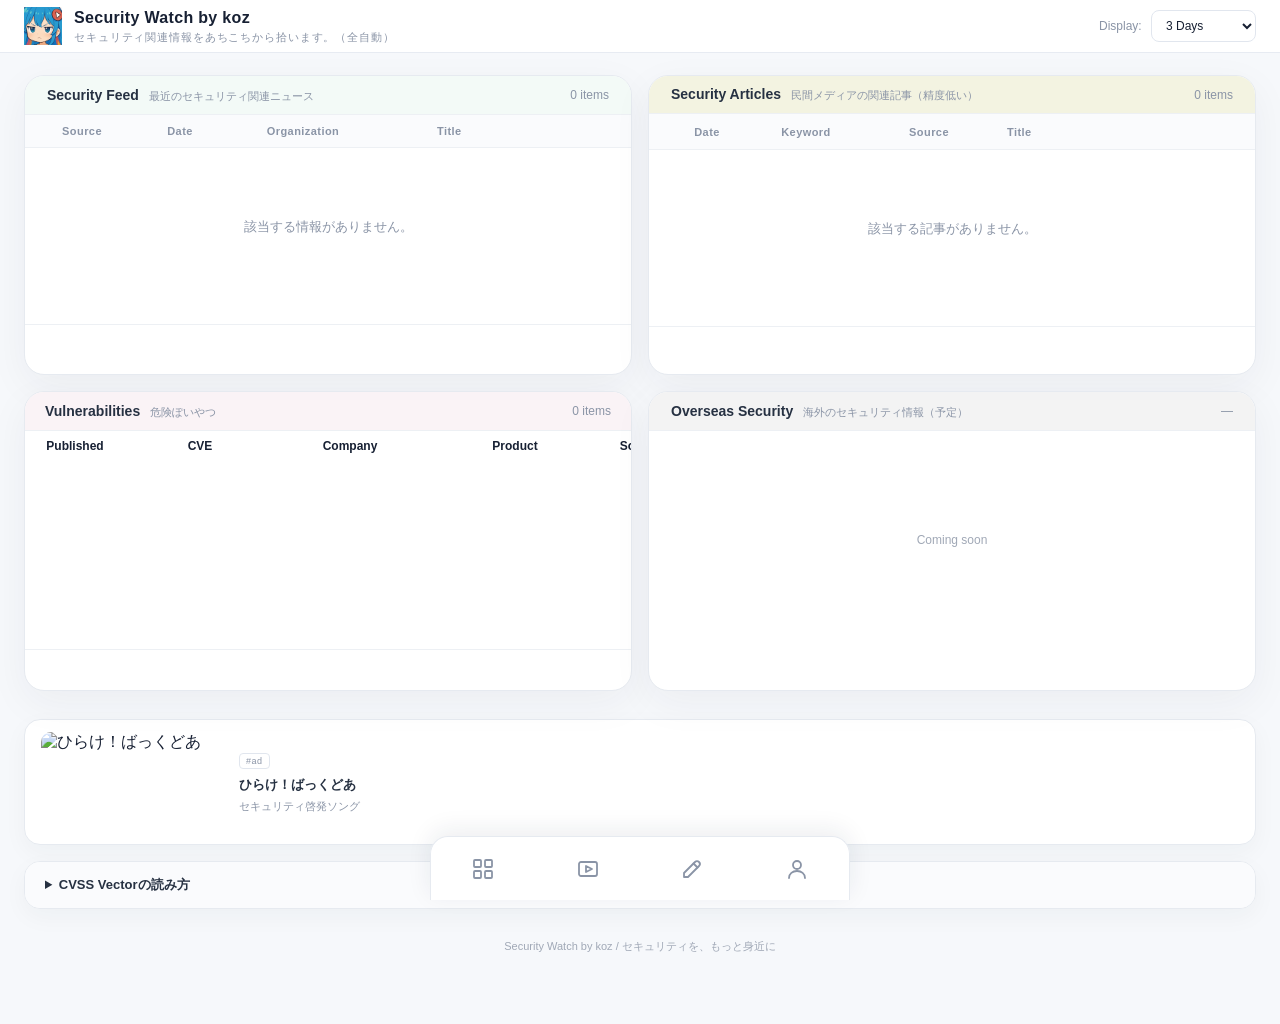
==== index.html @ 98075f9c "Update index.html" ====
<!DOCTYPE html>
<html lang="ja">
<head>
    <meta charset="UTF-8">
    <meta name="viewport" content="width=device-width, initial-scale=1.0">

    <title>Security Watch by koz</title>

    <link rel="stylesheet" href="css/style.css">

</head>

<body>
<header>
    <div class="container header-inner">
        <div class="brand">

            <div class="brand-mark">
                <img src="asset/movi.png">
            </div>

            <div class="brand-text">

                <div class="brand-title">
                    Security Watch by koz
                </div>

                <div class="brand-subtitle">
                    セキュリティ関連情報をあちこちから拾います。（全自動）
                </div>

            </div>

        </div>

        <div class="display-info">

            Display:
            <select id="days-select">
                <option value="1">Today</option>
                <option value="3" selected>3 Days</option>
                <option value="7">7 Days</option>
                <option value="30">30 Days</option>
                <option value="90">90 Days</option>
            </select>

        </div>
    </div>
</header>

<main>

    <div class="container">

        <div class="feed-articles-grid">
            <!-- Security Feed -->

            <section class="feed">

                <div class="feed-header">
                
                    <div class="feed-header-main">
                        <div class="feed-title">
                            Security Feed
                        </div>
                        <div class="feed-subtitle">
                            最近のセキュリティ関連ニュース
                        </div>
                    </div>
                    <div class="feed-count" id="feed-count">
                        —
                    </div>
                </div>


                <div class="feed-columns">
                    <div>Source</div>
                    <div>Date</div>
                    <div>Organization</div>
                    <div class="feed-column-title">Title</div>
                    <div></div>
                </div>

                <div id="disclosures">
                    <div class="loading">
                        データを読み込んでいます...
                    </div>
                </div>

                <div id="disclosure-pagination" class="pagination"></div>

            </section>

        <!-- Security Articles -->

        <section class="security-articles-section">

            <div class="security-articles-header">

                <div>

                    <div class="security-articles-title">
                        Security Articles
                    </div>

                    <div class="security-articles-subtitle">
                        民間メディアの関連記事（精度低い）
                    </div>

                </div>

                <div
                    class="security-articles-count"
                    id="security-articles-count"
                >
                    —
                </div>

            </div>


            <div class="security-articles-columns">
                
                <div>
                    Date
                </div>

                <div>
                    Keyword
                </div>

                <div>
                    Source
                </div>

                <div class="security-articles-column-title">
                    Title
                </div>

                <div></div>

            </div>


            <div id="security-articles">

                <div class="loading">
                    データを読み込んでいます...
                </div>

            </div>


            <div
                id="security-articles-pagination"
                class="pagination"
            ></div>

        </section>



        </div>
        
        <div class="bottom-grid">

            <!-- Vulnerabilities -->

            <section class="vulnerability-section">

                <div class="vulnerability-header">

                    <div class="vulnerability-header-main">

                        <div class="vulnerability-title">
                            Vulnerabilities
                        </div>

                        <div class="vulnerability-subtitle">
                            危険ぽいやつ
                        </div>

                    </div>

                    <div class="vulnerability-count" id="vulnerability-table-count">
                        —
                    </div>

                </div>

                <div class="vulnerability-table-wrapper">
                    <table class="vulnerability-table">
                        <thead>
                            <tr>
                                <th>Published</th>
                                <th>CVE</th>
                                <th>Company</th>
                                <th>Product</th>
                                <th>Source</th>
                                <th>EPSS</th>
                                <th>CVSS</th>
                                <th>Vector</th>
                            </tr>
                        </thead>

                        <tbody id="vulnerabilities">
                            <tr>
                                <td colspan="8" class="vulnerability-loading">
                                    データを読み込んでいます...
                                </td>
                            </tr>
                        </tbody>
                    </table>
                </div>

                <div id="vulnerability-pagination" class="pagination"></div>

            </section>


            <!-- 仮テーブル -->

            <section class="oversea-section">

                <div class="oversea-header">

                    <div class="oversea-header-main">

                        <div class="oversea-title">
                            Overseas Security
                        </div>

                        <div class="oversea-subtitle">
                            海外のセキュリティ情報（予定）
                        </div>

                    </div>

                    <div class="oversea-count">
                        —
                    </div>

                </div>

                <div class="oversea-body">
                    Coming soon
                </div>

            </section>

        </div>


        <!-- Ad -->
        <div id="original-ad"></div>

        <details class="cvss-vector-section">

            <summary>
                CVSS Vectorの読み方
            </summary>

            <div class="cvss-vector-columns">

                <!-- CVSS v3.1 -->
                <div class="cvss-version">

                    <div class="cvss-version-title">
                        CVSS v3.1
                    </div>
            
                        <div class="cvss-vector-description">
            
                            <p>
                                <strong>AV（攻撃経路）</strong>：
                                <span class="cvss-danger-text">N=ネットワーク</span>
                                / A=隣接 / L=ローカル / P=物理
                            </p>
            
                            <p>
                                <strong>AC（攻撃の複雑さ）</strong>：
                                <span class="cvss-danger-text">L=低</span>
                                / H=高
                            </p>
            
                            <p>
                                <strong>PR（必要な権限）</strong>：
                                <span class="cvss-danger-text">N=不要</span>
                                / L=低 / H=高
                            </p>
            
                            <p>
                                <strong>UI（ユーザー操作）</strong>：
                                <span class="cvss-danger-text">N=不要</span>
                                / P=必要
                            </p>
            
                            <p>
                                <strong>S（スコープ）</strong>：
                                U=変更なし / C=変更あり
                            </p>
            
                            <p>
                                <strong>C（機密性）</strong>：
                                N=影響なし / L=低 /
                                <span class="cvss-danger-text">H=高</span>
                            </p>
            
                            <p>
                                <strong>I（完全性）</strong>：
                                N=影響なし / L=低 /
                                <span class="cvss-danger-text">H=高</span>
                            </p>
            
                            <p>
                                <strong>A（可用性）</strong>：
                                N=影響なし / L=低 /
                                <span class="cvss-danger-text">H=高</span>
                            </p>
            
                        </div>
            
                    </div>
            
            
                    <!-- CVSS v4.0 -->
                    <div class="cvss-version">

                        <div class="cvss-version-title">
                            CVSS v4.0
                        </div>
            
                        <div class="cvss-vector-description">
            
                            <p>
                                <strong>AV（攻撃経路）</strong>：
                                <span class="cvss-danger-text">N=ネットワーク</span>
                                / A=隣接 / L=ローカル / P=物理
                            </p>
            
                            <p>
                                <strong>AC（攻撃の複雑さ）</strong>：
                                <span class="cvss-danger-text">L=低</span>
                                / H=高
                            </p>
            
                            <p>
                                <strong>AT（攻撃条件）</strong>：
                                <span class="cvss-danger-text">N=なし</span> / P=あり
                            </p>
            
                            <p>
                                <strong>PR（必要な権限）</strong>：
                                <span class="cvss-danger-text">N=不要</span>
                                / L=低 / H=高
                            </p>
            
                            <p>
                                <strong>UI（ユーザー操作）</strong>：
                                <span class="cvss-danger-text">N=不要</span>
                                / P=必要
                            </p>
            
                            <p>
                                <strong>VC（機密性）</strong>：
                                N=影響なし / L=低 /
                                <span class="cvss-danger-text">H=高</span>
                            </p>
            
                            <p>
                                <strong>VI（完全性）</strong>：
                                N=影響なし / L=低 /
                                <span class="cvss-danger-text">H=高</span>
                            </p>
            
                            <p>
                                <strong>VA（可用性）</strong>：
                                N=影響なし / L=低 /
                                <span class="cvss-danger-text">H=高</span>
                            </p>
            
                            <p>
                                <strong>SC（変更後の機密性）</strong>：
                                N=影響なし / L=低 /
                                <span class="cvss-danger-text">H=高</span>
                            </p>
            
                            <p>
                                <strong>SI（変更後の完全性）</strong>：
                                N=影響なし / L=低 /
                                <span class="cvss-danger-text">H=高</span>
                            </p>
            
                            <p>
                                <strong>SA（変更後の可用性）</strong>：
                                N=影響なし / L=低 /
                                <span class="cvss-danger-text">H=高</span>
                            </p>
            
                        </div>
            
                    </div>
            
                </div>
            
            </div>

        </section>

        
        <footer>
            Security Watch by koz / セキュリティを、もっと身近に
        </footer>

        <nav class="bottom-nav">
            <a href="/" aria-label="Dashboard"><svg viewBox="0 0 24 24" aria-hidden="true">
                <rect x="3" y="3" width="7" height="7" rx="1"/>
                <rect x="14" y="3" width="7" height="7" rx="1"/>
                <rect x="3" y="14" width="7" height="7" rx="1"/>
                <rect x="14" y="14" width="7" height="7" rx="1"/>
            </svg></a>
            <a href="/movie.html" aria-label="Movie"><svg viewBox="0 0 24 24" aria-hidden="true">
                <rect x="3" y="5" width="18" height="14" rx="2"/>
                <polygon points="10,9 10,15 16,12"/>
            </svg></a>
            <a href="/post.html" aria-label="Post"><svg viewBox="0 0 24 24" aria-hidden="true">
                <path d="M4 20h4L19 9a2.8 2.8 0 0 0-4-4L4 16v4z"/>
                <path d="M13.5 6.5l4 4"/>
            </svg></a>
            <a href="/profile.html" aria-label="Profile"><svg viewBox="0 0 24 24" aria-hidden="true">
                <circle cx="12" cy="8" r="4"/>
                <path d="M4 21c0-4.4 3.6-7 8-7s8 2.6 8 7"/>
            </svg></a>
            
        </nav>

    </div>

</main>


<script>

const DATA_DIR = "data";

const ORIGINAL_ADS = [
    
    {
        url: "https://www.youtube.com/watch?v=R5OE7UMDobg",
        videoId: "R5OE7UMDobg",
        title: "ひらけ！ばっくどあ",
        description: "セキュリティ啓発ソング"
    }
];

const DISCLOSURES_PER_PAGE_DESKTOP = 5;
const DISCLOSURES_PER_PAGE_MOBILE = 4;
const VULNERABILITIES_PER_PAGE = 10;
const SECURITY_ARTICLES_PER_PAGE_DESKTOP = 4;
const SECURITY_ARTICLES_PER_PAGE_MOBILE = 6;

function getSecurityArticlesPerPage() {

    return window.innerWidth <= 800
        ? SECURITY_ARTICLES_PER_PAGE_MOBILE
        : SECURITY_ARTICLES_PER_PAGE_DESKTOP;
}

function getDisclosuresPerPage() {

    return window.innerWidth <= 800
        ? DISCLOSURES_PER_PAGE_MOBILE
        : DISCLOSURES_PER_PAGE_DESKTOP;
}

let disclosures = [];
let securityArticles = [];
let vulnerabilities = [];

let currentDisclosurePage = 1;
let currentSecurityArticlesPage = 1;
let currentVulnerabilityPage = 1;


function formatDate(date) {

    const year =
        date.getFullYear();

    const month =
        String(
            date.getMonth() + 1
        ).padStart(2, "0");

    const day =
        String(
            date.getDate()
        ).padStart(2, "0");

    return `${year}${month}${day}`;
}

function renderOriginalAd() {

    const container =
        document.getElementById(
            "original-ad"
        );

    if (
        !container ||
        ORIGINAL_ADS.length === 0
    ) {
        return;
    }

    const ad =
        ORIGINAL_ADS[
            Math.floor(
                Math.random() *
                ORIGINAL_ADS.length
            )
        ];

    container.innerHTML = `

        <section class="original-ad">

            <a
                class="original-ad-link"
                href="${escapeHtml(ad.url)}"
                target="_blank"
                rel="noopener noreferrer"
            >

                <img
                    class="original-ad-thumbnail"
                    src="https://img.youtube.com/vi/${escapeHtml(ad.videoId)}/hqdefault.jpg"
                    alt="${escapeHtml(ad.title)}"
                >

                <div class="original-ad-content">

                    <div class="original-ad-label">
                        #ad
                    </div>

                    <div class="original-ad-title">
                        ${escapeHtml(ad.title)}
                    </div>

                    <div class="original-ad-description">
                        ${escapeHtml(ad.description)}
                    </div>

                </div>

            </a>

        </section>

    `;
}
    

function parseLocalDate(value) {

    if (!value) {
        return null;
    }

    const match =
        String(value).match(
            /^(\d{4})-(\d{2})-(\d{2})$/
        );

    if (!match) {

        const date =
            new Date(value);

        return Number.isNaN(
            date.getTime()
        )
            ? null
            : date;
    }

    return new Date(
        Number(match[1]),
        Number(match[2]) - 1,
        Number(match[3])
    );
}

function escapeHtml(value) {

    if (
        value === null ||
        value === undefined
    ) {
        return "";
    }

    return String(value)
        .replaceAll("&", "&amp;")
        .replaceAll("<", "&lt;")
        .replaceAll(">", "&gt;")
        .replaceAll('"', "&quot;")
        .replaceAll("'", "&#039;");
}

function getDateRange() {

    const days =
        Number(
            document.getElementById(
                "days-select"
            ).value
        );

    const end =
        new Date();

    end.setHours(
        23,
        59,
        59,
        999
    );

    const start =
        new Date(end);

    start.setDate(
        end.getDate() - days + 1
    );

    start.setHours(
        0,
        0,
        0,
        0
    );

    return {
        start,
        end
    };
}

function getFilteredVulnerabilities() {

    const {
        start,
        end
    } = getDateRange();

    return vulnerabilities.filter(
        item => {

            if (!item.last_update) {
                return false;
            }

            const date =
                parseLocalDate(
                    item.last_update
                );

            if (!date) {
                return false;
            }

            return (
                date >= start &&
                date <= end
            );
        }
    );
}

function sortDisclosures(data) {

    return [...data].sort(
        (a, b) => {

            const dateA =
                `${a.date || ""} ${a.time || ""}`;

            const dateB =
                `${b.date || ""} ${b.time || ""}`;

            return dateB.localeCompare(
                dateA
            );
        }
    );
}

function sortSecurityArticles(data) {

    return [...data].sort(
        (a, b) => {

            const dateA =
                `${a.date || ""} ${a.time || ""}`;

            const dateB =
                `${b.date || ""} ${b.time || ""}`;

            return dateB.localeCompare(
                dateA
            );
        }
    );
}

function sortVulnerabilities(data) {

    return [...data].sort(
        (a, b) => {

            return (
                `${b.last_update || ""}`
                .localeCompare(
                    `${a.last_update || ""}`
                )
            );
        }
    );
}

async function fetchJson(filename) {

    try {

        const response =
            await fetch(filename);

        if (!response.ok) {

            console.warn(
                `Failed to load: ${filename} ` +
                `(HTTP ${response.status})`
            );

            return [];
        }

        const data =
            await response.json();

        if (!Array.isArray(data)) {

            console.warn(
                `Invalid JSON format: ${filename}`
            );

            return [];
        }

        return data;

    } catch (error) {

        console.warn(
            `Failed to load: ${filename}`,
            error
        );

        return [];
    }
}

async function loadData() {

    try {

        const today =
            new Date();

        const days =
            Number(
                document.getElementById(
                    "days-select"
                ).value
            );


        const feedRequests = [];

        const otherRequests = [];


        for (
            let i = 0;
            i < days;
            i++
        ) {

            const date =
                new Date(today);

            date.setDate(
                today.getDate() - i
            );

            const dateString =
                formatDate(date);


            const feedFile =
                `${DATA_DIR}/feed_${dateString}.json`;

            feedRequests.push(
                fetchJson(feedFile)
            );



            const otherFile =
                `${DATA_DIR}/other_${dateString}.json`;

            otherRequests.push(
                fetchJson(otherFile)
            );
        }

        const vulnerabilityRequest =
            fetchJson(
                `${DATA_DIR}/vulnerabilities.json`
            );


        const [
            feedResults,
            otherResults,
            vulnerabilityData
        ] = await Promise.all([
            Promise.all(feedRequests),
            Promise.all(otherRequests),
            vulnerabilityRequest
        ]);

        disclosures =
            feedResults.flat();

        disclosures =
            sortDisclosures(
                disclosures
            );

        securityArticles =
            otherResults.flat();


        securityArticles =
            sortSecurityArticles(
                securityArticles
            );


        vulnerabilities =
            Array.isArray(
                vulnerabilityData
            )
                ? vulnerabilityData
                : [];


        initializeDashboard();


    } catch (error) {

        console.error(error);

        document.getElementById(
            "disclosures"
        ).innerHTML = `

            <div class="error">

                データを読み込めませんでした。<br>

                ${escapeHtml(
                    error.message
                )}

            </div>

        `;
    }
}



function initializeDashboard() {

    renderDisclosures();
    renderSecurityArticles();
    renderVulnerabilities();
    renderOriginalAd();
}


function renderDisclosures() {

    const container =
        document.getElementById(
            "disclosures"
        );

    let filtered = [...disclosures];

    filtered =
        sortDisclosures(
            filtered
        );


    document.getElementById(
        "feed-count"
    ).textContent =
        `${filtered.length} items`;


    if (
        filtered.length === 0
    ) {

        container.innerHTML = `
            <div class="empty">
                該当する情報がありません。
            </div>
        `;

        renderPagination(
            "disclosure-pagination",
            0,
            currentDisclosurePage,
            changeDisclosurePage
        );

        return;
    }


    const perPage =
        getDisclosuresPerPage();
    
    const totalPages =
        Math.ceil(
            filtered.length /
            perPage
        );


    if (
        currentDisclosurePage >
        totalPages
    ) {

        currentDisclosurePage =
            totalPages;
    }


    const startIndex =
        (
            currentDisclosurePage - 1
        ) *
        perPage;


    const pageItems =
        filtered.slice(
            startIndex,
            startIndex +
                perPage
        );


    container.innerHTML =
        pageItems
            .map(
                renderDisclosureItem
            )
            .join("");


    renderPagination(
        "disclosure-pagination",
        totalPages,
        currentDisclosurePage,
        changeDisclosurePage
    );
}

function renderSecurityArticles() {

    const container =
        document.getElementById(
            "security-articles"
        );

    const count =
        document.getElementById(
            "security-articles-count"
        );


    let filtered =
        sortSecurityArticles(
            securityArticles
        );


    count.textContent =
        `${filtered.length} items`;


    if (
        filtered.length === 0
    ) {

        container.innerHTML = `
            <div class="empty">
                該当する記事がありません。
            </div>
        `;

        renderPagination(
            "security-articles-pagination",
            0,
            currentSecurityArticlesPage,
            changeSecurityArticlesPage
        );

        return;
    }


    const perPage =
        getSecurityArticlesPerPage();
    
    const totalPages =
        Math.ceil(
            filtered.length /
            perPage
        );

    if (
        currentSecurityArticlesPage >
        totalPages
    ) {

        currentSecurityArticlesPage =
            totalPages;
    }


    const startIndex =
        (
            currentSecurityArticlesPage - 1
        ) *
        perPage;
    
    
    const pageItems =
        filtered.slice(
            startIndex,
            startIndex +
                perPage
        );


    container.innerHTML =
        pageItems
            .map(
                renderSecurityArticleItem
            )
            .join("");


    renderPagination(
        "security-articles-pagination",
        totalPages,
        currentSecurityArticlesPage,
        changeSecurityArticlesPage
    );
}

function renderSecurityArticleItem(item) {

    const date =
        escapeHtml(
            item.date
        );

    const keyword =
        escapeHtml(
            item.identifier
        );

    const source =
        escapeHtml(
            item.organization
        );

    const title =
        escapeHtml(
            item.title
        );


    const postText =
        `${item.title || ""}\n` +
        `${item.date || ""}\n` +
        `${item.url || ""}`;


    const postUrl =
        `https://twitter.com/intent/tweet?text=` +
        encodeURIComponent(
            postText
        );


    const titleHtml =
        item.url
        ? `
            <a
                href="${escapeHtml(item.url)}"
                target="_blank"
                rel="noopener noreferrer"
                title="記事を開く"
            >
                ${title}
            </a>
        `
        : title;


    return `

        <article class="security-article-item">

            <div class="security-article-date">
                ${date}
            </div>


            <div>
                ${
                    keyword
                    ? `
                        <span class="security-article-identifier">
                            ${keyword}
                        </span>
                    `
                    : "—"
                }
            </div>


            <div class="security-article-source">
                ${source}
            </div>


            <div class="security-article-title">
                ${titleHtml}
            </div>


            <div class="security-article-actions">

                <a
                    class="link"
                    href="${postUrl}"
                    target="_blank"
                    rel="noopener noreferrer"
                    title="Xに投稿"
                >
                    𝕏
                </a>

            </div>

        </article>

    `;
}
function changeSecurityArticlesPage(page) {

    currentSecurityArticlesPage =
        page;

    renderSecurityArticles();
}

function renderDisclosureItem(item) {

    const title =
        escapeHtml(
            item.title
        );

    const titleHtml =
    item.url
    ? `
        <a
            href="${escapeHtml(item.url)}"
            target="_blank"
            rel="noopener noreferrer"
            title="記事を開く"
        >
            ${title}
        </a>
    `
    : title;

    const organization =
        escapeHtml(
            item.organization
        );

    const identifier =
        escapeHtml(
            item.identifier
        );

    const source =
        escapeHtml(
            item.source
        );


    let postText = "";


    if (
        item.source === "適時開示"
    ) {

        postText =
            `[${item.organization}] ` +
            `${item.title}\n` +
            `${item.date}\n` +
            `${item.url || ""}`;

    } else if (
        item.source === "CISA KEV"
    ) {

        postText =
            `[${item.identifier}] KEVC: ` +
            `${item.title}\n` +
            `${item.date}\n` +
            `${item.url || ""}`;

    } else if (
        item.source === "IPA"
    ) {

        postText =
            `[IPA] ` +
            `${item.title}\n` +
            `${item.date}\n` +
            `${item.url || ""}`;

    } else if (
        item.source === "Web"
    ) {

        postText =
            `${item.title}\n` +
            `${item.date}\n` +
            `${item.url || ""}`;
    }


    const postUrl =
        `https://twitter.com/intent/tweet?text=` +
        encodeURIComponent(
            postText
        );




    return `

        <article class="item">

            <div class="source">
                ${source}
            </div>


            <div class="time">
                ${escapeHtml(item.date)}
                ${
                    item.time
                    ? ` ${escapeHtml(item.time)}`
                    : ""
                }
            </div>


            <div class="company">
            
                ${
                    identifier
                    ? `
                        <span class="code">
                            ${identifier}
                        </span>
                        &nbsp;
                    `
                    : ""
                }
            
                ${organization}
            
            </div>


            <div class="title">
                ${titleHtml}
            </div>

            <div class="actions">
            
                <a
                    class="link"
                    href="${postUrl}"
                    target="_blank"
                    rel="noopener noreferrer"
                    title="Xに投稿"
                >
                    𝕏
                </a>
            
            </div>

        </article>

    `;
}


function renderVulnerabilities() {

    const container =
        document.getElementById(
            "vulnerabilities"
        );

    const count =
        document.getElementById(
            "vulnerability-table-count"
        );


    let filtered =
        getFilteredVulnerabilities();


    filtered =
        sortVulnerabilities(
            filtered
        );


    count.textContent =
        `${filtered.length} items`;


    if (
        filtered.length === 0
    ) {

        container.innerHTML = `
            <tr>

                <td
                    colspan="8"
                    class="vulnerability-empty"
                >
                    該当する脆弱性情報がありません。
                </td>

            </tr>
        `;

        renderPagination(
            "vulnerability-pagination",
            0,
            currentVulnerabilityPage,
            changeVulnerabilityPage
        );

        return;
    }


    const totalPages =
        Math.ceil(
            filtered.length /
            VULNERABILITIES_PER_PAGE
        );


    if (
        currentVulnerabilityPage >
        totalPages
    ) {

        currentVulnerabilityPage =
            totalPages;
    }


    const startIndex =
        (
            currentVulnerabilityPage - 1
        ) *
        VULNERABILITIES_PER_PAGE;


    const pageItems =
        filtered.slice(
            startIndex,
            startIndex +
                VULNERABILITIES_PER_PAGE
        );


    container.innerHTML =
        pageItems
            .map(
                renderVulnerabilityItem
            )
            .join("");


    renderPagination(
        "vulnerability-pagination",
        totalPages,
        currentVulnerabilityPage,
        changeVulnerabilityPage
    );
}


function renderVulnerabilityItem(item) {

    const cve =
        escapeHtml(
            item.cve
        );

    const company =
        escapeHtml(
            item.company
        );

    const product =
        escapeHtml(
            item.product
        );

    const kev =
        escapeHtml(
            item.kev
        );

    const published =
        escapeHtml(
            item.published
        );

    const cvssVector =
        formatCvssVector(
            item.cvss_vector
        );
    
    const epss =
        item.epss_current !== null &&
        item.epss_current !== undefined
            ? (
                Number(
                    item.epss_current
                ) * 100
            ).toFixed(2) + "%"
            : "—";
    
    
    const cvss =
        item.cvss !== null &&
        item.cvss !== undefined
            ? Number(
                item.cvss
            ).toFixed(1)
            : "—";


    const epssClass =
        item.epss_current !== null &&
        item.epss_current !== undefined
            ? getEpssClass(
                Number(item.epss_current)
            )
            : "";


    const cvssClass =
        item.cvss !== null &&
        item.cvss !== undefined
            ? getCvssClass(
                Number(item.cvss)
            )
            : "";


    return `

        <tr>
    
            <td>
                <span class="vulnerability-date">
                    ${published}
                </span>
            </td>
    
            <td>
                <span class="vulnerability-cve">
                    ${cve}
                </span>
            </td>
    
            <td>
                <span class="vulnerability-company">
                    ${company}
                </span>
            </td>
    
            <td>
                <span class="vulnerability-product">
                    ${product}
                </span>
            </td>
    
            <td>
                ${
                    kev === "あり"
                    ? `
                        <span class="kev-badge">
                            KEV
                        </span>
                    `
                    : "—"
                }
            </td>
    
            <td>
                <span class="epss-value ${epssClass}">
                    ${epss}
                </span>
            </td>
    
            <td>
                <span class="cvss-value ${cvssClass}">
                    ${cvss}
                </span>
            </td>
            

            <td>
                <span class="vulnerability-cvss-vector">
                    ${cvssVector || "—"}
                </span>
            </td>
    
        </tr>
    
    `;
}


function getEpssClass(value) {

    if (value >= 0.20) {
        return "epss-danger";
    }

    if (value >= 0.10) {
        return "epss-warning";
    }

    return "";
}


function getCvssClass(value) {

    if (value >= 9.0) {
        return "cvss-danger";
    }

    if (value >= 7.0) {
        return "cvss-warning";
    }

    return "";
}

    function formatCvssVector(vector) {

        if (!vector) {
            return "—";
        }
    
        return escapeHtml(vector)
    
            // 攻撃経路
            .replace(
                /AV:N/g,
                '<strong class="cvss-danger-text">AV:N</strong>'
            )
    
            // 攻撃の複雑さ
            .replace(
                /AC:L/g,
                '<strong class="cvss-danger-text">AC:L</strong>'
            )

            // 攻撃要件
            .replace(
                /AT:N/g,
                '<strong class="cvss-danger-text">AT:N</strong>'
            )
    
            // 必要な権限
            .replace(
                /PR:N/g,
                '<strong class="cvss-danger-text">PR:N</strong>'
            )
    
            // ユーザー操作
            .replace(
                /UI:N/g,
                '<strong class="cvss-danger-text">UI:N</strong>'
            )
    
            // 機密性
            // C:H が AC:H の中の文字列としてマッチしないようにする
            .replace(
                /(^|\/)C:H(?=\/|$)/g,
                '$1<strong class="cvss-danger-text">C:H</strong>'
            )
    
            // 完全性
            .replace(
                /(^|\/)I:H(?=\/|$)/g,
                '$1<strong class="cvss-danger-text">I:H</strong>'
            )
    
            // 可用性
            .replace(
                /(^|\/)A:H(?=\/|$)/g,
                '$1<strong class="cvss-danger-text">A:H</strong>'
            );
        }


function renderPagination(
    containerId,
    totalPages,
    currentPage,
    changePage
) {

    const container =
        document.getElementById(
            containerId
        );


    if (
        totalPages <= 1
    ) {

        container.innerHTML = "";

        return;
    }


    const pages = [];

    pages.push(1);

    let start =
        Math.max(
            2,
            currentPage - 2
        );

    let end =
        Math.min(
            totalPages - 1,
            currentPage + 2
        );


    if (
        currentPage <= 3
    ) {

        start = 2;

        end =
            Math.min(
                totalPages - 1,
                5
            );
    }

    if (
        currentPage >=
        totalPages - 2
    ) {

        start =
            Math.max(
                2,
                totalPages - 4
            );

        end =
            totalPages - 1;
    }

    if (start > 2) {

        pages.push("ellipsis");
    }

    for (
        let page = start;
        page <= end;
        page++
    ) {

        pages.push(page);
    }

    if (
        end <
        totalPages - 1
    ) {

        pages.push("ellipsis");
    }

    if (
        totalPages > 1
    ) {

        pages.push(totalPages);
    }

    let html = "";


    pages.forEach(
        page => {

            if (
                page === "ellipsis"
            ) {

                html += `
                    <span class="pagination-ellipsis">
                        ...
                    </span>
                `;

                return;
            }


            html += `

                <button
                    class="page-button ${
                        page === currentPage
                            ? "active"
                            : ""
                    }"
                    onclick="${changePage.name}(${page})"
                >
                    ${page}
                </button>

            `;
        }
    );


    container.innerHTML =
        html;
}


function changeDisclosurePage(page) {

    currentDisclosurePage =
        page;

    renderDisclosures();
}


function changeVulnerabilityPage(page) {

    currentVulnerabilityPage =
        page;

    renderVulnerabilities();
}


document
    .getElementById("days-select")
    .addEventListener(
        "change",
        () => {

            currentDisclosurePage = 1;
            currentSecurityArticlesPage = 1;
            currentVulnerabilityPage = 1;

            loadData();
        }
    );
    

loadData();

</script>

</body>
</html>
---- css/style.css ----
* {
    box-sizing: border-box;
}

body {
    margin: 0;
    background: #f6f8fb;
    color: #172033;
    font-family:
        -apple-system,
        BlinkMacSystemFont,
        "Segoe UI",
        "Hiragino Kaku Gothic ProN",
        "Yu Gothic",
        Meiryo,
        sans-serif;
}

a {
    color: inherit;
    text-decoration: none;
}

button,
input,
select {
    font: inherit;
}

.container {
    width: min(1400px, calc(100% - 48px));
    margin: 0 auto;
}

/* Header */

header {
    background: rgba(255, 255, 255, 0.94);
    border-bottom: 1px solid #e7ebf2;
    position: sticky;
    top: 0;
    z-index: 100;
    backdrop-filter: blur(12px);
}

.header-inner {
    height: 52px;
    display: flex;
    align-items: center;
    justify-content: space-between;
}

.brand {
    display: flex;
    align-items: center;
    gap: 12px;
}

.brand-mark {
    width: 38px;
    height: 38px;
    overflow: hidden;
    flex-shrink: 0;
}

.brand-mark img {
    width: 100%;
    height: 100%;
    display: block;
    object-fit: cover;
}

.brand-text {
    line-height: 1.1;
}

.brand-title {
    font-size: 16px;
    font-weight: 750;
    letter-spacing: 0.02em;
}

.brand-subtitle {
    margin-top: 4px;
    font-size: 11px;
    color: #8a94a6;
    letter-spacing: 0.08em;
    text-transform: uppercase;
}

.display-info {
    font-size: 12px;
    color: #8a94a6;
}

.display-info select {
    margin-left: 6px;
    height: 32px;
    padding: 0 28px 0 10px;
    border: 1px solid #e1e6ee;
    border-radius: 8px;
    background: white;
    color: #172033;
    font-size: 12px;
    cursor: pointer;
}

/* Main */

main {
    padding: 22px 0 40px;
}

.hero {
    margin-bottom: 16px;
}

.hero h1 {
    font-size: 28px;
}

.hero p {
    margin-top: 4px;
    font-size: 12px;
}

/* Feed */

#disclosures {
    height: 176px;
    overflow-y: auto;
}

.feed {
    background: white;
    border: 1px solid #e6eaf0;
    border-radius: 20px;
    overflow: hidden;
    box-shadow: 0 12px 40px rgba(30, 41, 59, 0.05);
    height: 300px;
}

.feed-header {
    display: flex;
    justify-content: space-between;
    align-items: center;
    padding: 10px 22px;
    border-bottom: 1px solid #edf0f4;
    background: #f3faf7;
}
.feed-header-main {
    display: flex;
    align-items: baseline;
    gap: 10px;
}

.feed-subtitle {
    margin-top: 0;
    font-size: 11px;
    font-weight: 500;
    color: #8a94a6;
}

.feed-title {
    font-size: 14px;
    font-weight: 700;
    color: #263142;
}

.feed-subtitle {
    margin-top: 3px;
    font-size: 11px;
    font-weight: 500;
    color: #8a94a6;
}

.feed-count {
    font-size: 12px;
    color: #8a94a6;
}

.feed-columns,
.item {
    display: grid;
    grid-template-columns: 70px 90px 120px 1fr auto;
    gap: 18px;
}

.feed-columns {
    padding: 10px 22px;
    text-align: center;
    background: #fafbfd;
    border-bottom: 1px solid #edf0f4;
    font-size: 11px;
    font-weight: 700;
    color: #8a94a6;
    letter-spacing: 0.04em;
}

.feed-column-title {
    text-align: left;
    padding-left: 56px;
}

.item {
    height: 44px;
    min-height: 44px;
    padding: 4px 22px;
    border-bottom: 1px solid #edf0f4;
    transition: background 0.15s ease;
    align-items: center;
}

.item:last-child {
    border-bottom: none;
}

.item:hover {
    background: #fafbfd;
}

.source {
    font-size: 12px;
    color: #172033;
    white-space: nowrap;
}

.time {
    font-size: 12px;
    color: #172033;
    font-variant-numeric: tabular-nums;
    padding-top: 3px;
}

.company {
    font-size: 12px;
    color: #172033;
}

.title {
    font-size: 12px;
    line-height: 1.5;
    color: #172033;

    display: -webkit-box;
    -webkit-box-orient: vertical;
    -webkit-line-clamp: 2;
    overflow: hidden;
}
.title a {
    color: inherit;
    text-decoration: none;
}

.title a:hover {
    text-decoration: underline;
}

.code {
    display: inline-block;
    margin-top: 3px;
    padding: 2px 7px;
    border-radius: 6px;
    background: #f0f2f6;
    color: #172033;
    font-size: 10px;
    vertical-align: middle;
}

.actions {
    display: flex;
    gap: 8px;
    align-items: center;
}

.link {
    align-self: center;
    width: 34px;
    height: 34px;
    border: 1px solid #e5e9f0;
    border-radius: 9px;
    display: flex;
    align-items: center;
    justify-content: center;
    color: #687386;
    transition: 0.15s;
}

.link:hover {
    background: #172033;
    color: white;
    border-color: #172033;
}

/* Security Articles */

#security-articles {
    height: 176px;
    overflow-y: auto;
}

.security-articles-section {
    height: 300px;
    margin-top: 0;
    background: #ffffff;
    border: 1px solid #e6eaf0;
    border-radius: 20px;
    overflow: hidden;
    box-shadow: 0 12px 40px rgba(30, 41, 59, 0.05);
}

.security-articles-header {
    display: flex;
    justify-content: space-between;
    align-items: center;
    padding: 10px 22px;
    border-bottom: 1px solid #edf0f4;
    background: #f3f3e1;
}

.security-articles-title {
    font-size: 14px;
    font-weight: 700;
    color: #263142;
}

.security-articles-header > div:first-child {
display: flex;
    align-items: baseline;
    gap: 10px;
}

.security-articles-subtitle {
    margin-top: 0px;
    font-size: 11px;
    font-weight: 500;
    color: #8a94a6;
}

.security-articles-count {
    font-size: 12px;
    color: #8a94a6;
}

.security-articles-columns,
.security-article-item {
    display: grid;
    grid-template-columns: 72px 90px 120px 1fr 42px;
    gap: 18px;
}

.security-articles-columns {
    height: 36px;
    padding: 0 22px;
    align-items: center;
    text-align: center;
    background: #fafbfd;
    border-bottom: 1px solid #edf0f4;
    font-size: 11px;
    font-weight: 700;
    color: #8a94a6;
    letter-spacing: 0.04em;
}

.security-articles-column-title {
    text-align: left;
}

.security-article-item {
    height: 44px;
    min-height: 44px;
    padding: 4px 22px;
    border-bottom: 1px solid #edf0f4;
    transition: background 0.15s ease;
    align-items: center;
}

.security-article-item:last-child {
    border-bottom: none;
}

.security-article-item:hover {
    background: #fafbfd;
}

.security-article-source {
    font-size: 12px;
    color: #172033;
    white-space: nowrap;
    overflow: hidden;
    text-overflow: ellipsis;
}

.security-article-date {
    font-size: 12px;
    color: #172033;
    font-variant-numeric: tabular-nums;
    white-space: nowrap;
}

.security-article-title {
    font-size: 12px;
    line-height: 1.5;
    color: #172033;

    display: -webkit-box;
    -webkit-box-orient: vertical;
    -webkit-line-clamp: 2;
    overflow: hidden;    
}

.security-article-title a {
    color: inherit;
    text-decoration: none;
}

.security-article-title a:hover {
    text-decoration: underline;
}

.security-article-actions {
    display: flex;
    align-items: center;
    justify-content: center;
}

.security-article-actions .link {
    width: 30px;
    height: 30px;
    border: 1px solid #e5e9f0;
    border-radius: 8px;
    display: flex;
    align-items: center;
    justify-content: center;
    color: #687386;
    transition: 0.15s;
}

.security-article-actions .link:hover {
    background: #172033;
    color: white;
    border-color: #172033;
}

.security-article-identifier {
    display: inline-block;
    margin: 0;
    padding: 2px 7px;
    border-radius: 6px;
    background: #f0f2f6;
    color: #172033;
    font-size: 10px;
    line-height: 1.2;
    vertical-align: middle;
}


.bottom-grid {
    display: grid;
    grid-template-columns: 1fr 1fr;
    gap: 16px;
    margin-top: 16px;
}

/* Vulnerability */

.vulnerability-section {
    margin-top: 0;
    height: 300px;
    background: #ffffff;
    border: 1px solid #e6eaf0;
    border-radius: 20px;
    overflow: hidden;
    box-shadow: 0 12px 40px rgba(30, 41, 59, 0.05);
}

.vulnerability-header-main {
    display: flex;
    align-items: baseline;
    gap: 10px;
}

.vulnerability-header {
    display: flex;
    align-items: center;
    justify-content: space-between;
    padding: 10px 20px;
    border-bottom: 1px solid #edf0f4;
    background: #faf3f6;
}

.vulnerability-title {
    font-size: 14px;
    font-weight: 700;
    color: #263142;
}

.vulnerability-subtitle {
    margin-top: 3px;
    font-size: 11px;
    font-weight: 500;
    color: #8a94a6;
}

.vulnerability-count {
    font-size: 12px;
    color: #8a94a6;
}

.vulnerability-table-wrapper {
    height: 218px;
    overflow-x: auto;
    overflow-y: hidden;
}

.vulnerability-table {
    width: max-content;
    min-width: 100%;
    table-layout: fixed;
    border-collapse: collapse;
}

.vulnerability-table tbody tr {
    height: 15px;
}

.vulnerability-table th:nth-child(1),
.vulnerability-table td:nth-child(1) {
    width: 100px;
}

.vulnerability-table th:nth-child(2),
.vulnerability-table td:nth-child(2) {
    width: 150px;
}

.vulnerability-table th:nth-child(3),
.vulnerability-table td:nth-child(3) {
    width: 150px;

}

.vulnerability-table th:nth-child(4),
.vulnerability-table td:nth-child(4) {
    width: 180px;
}

.vulnerability-table th:nth-child(5),
.vulnerability-table td:nth-child(5) {
        width: 70px;
}

.vulnerability-table th:nth-child(6),
.vulnerability-table td:nth-child(6) {
    width: 70px;
}

.vulnerability-table th:nth-child(7),
.vulnerability-table td:nth-child(7) {
    width: 100px;
}

.vulnerability-table th:nth-child(8),
.vulnerability-table td:nth-child(8) {
    width: 650px;
}

.vulnerability-table th,
.vulnerability-table td {
    font-size: 12px;
    padding: 8px 12px;
    overflow: hidden;
    white-space: nowrap;
    text-overflow: ellipsis;
}

.vulnerability-table tbody tr:hover {
    background: #fafbfd;
}

.vulnerability-table tr:last-child td {
    border-bottom: none;
}

.vulnerability-cve {
    color: #172033;
    white-space: nowrap;
}

.vulnerability-company {
    color: #172033;
    white-space: nowrap;
}

.vulnerability-product {
    color: #172033;
    white-space: nowrap;
}

.kev-badge {
    display: inline-block;
    padding: 3px 8px;
    border-radius: 6px;
    background: #172033;
    color: white;
    font-size: 10px;
    font-weight: 700;
}

/* Oversea? */
.oversea-section {
    height: 300px;
    background: #ffffff;
    border: 1px solid #e6eaf0;
    border-radius: 20px;
    overflow: hidden;
    box-shadow: 0 12px 40px rgba(30, 41, 59, 0.05);
}

.oversea-header {
    display: flex;
    justify-content: space-between;
    align-items: center;
    padding: 10px 22px;
    border-bottom: 1px solid #edf0f4;
    background: #f3f3f3;
}
.oversea-header-main {
    display: flex;
    align-items: baseline;
    gap: 10px;
}

.oversea-title {
    font-size: 14px;
    font-weight: 700;
    color: #263142;
}

.oversea-subtitle {
    margin-top: 3px;
    font-size: 11px;
    font-weight: 500;
    color: #8a94a6;
}

.oversea-count {
    font-size: 12px;
    color: #8a94a6;
}

.oversea-body {
    height: 218px;
    display: flex;
    align-items: center;
    justify-content: center;
    color: #a0a8b6;
    font-size: 12px;
}


.cvss-vector-section {
    margin-top: 16px;
    padding: 0;
    border: 1px solid #e6eaf0;
    border-radius: 16px;
    background: #ffffff;
    overflow: hidden;
    box-shadow: 0 8px 24px rgba(30, 41, 59, 0.04);
}

.cvss-vector-section summary {
    padding: 14px 20px;
    cursor: pointer;
    font-size: 13px;
    font-weight: 700;
    color: #263142;
    background: #fafbfd;
}

.cvss-vector-section summary:hover {
    background: #f5f7fa;
}

.cvss-vector-section[open] summary {
    border-bottom: 1px solid #edf0f4;
}

.cvss-vector-columns {
    padding: 18px 20px 20px;
}



.epss-value,
.cvss-value {
    font-variant-numeric: tabular-nums;
    white-space: nowrap;
}

.epss-warning, .cvss-warning {
    color: #F59E0B
}

.epss-danger, .cvss-danger {
    color: #EF4444;
}

.epss-value {
    display: inline-block;
    width: 100%;
    text-align: right;
}
.cvss-value {
    text-align: center;
}

.vulnerability-date {
    color: #687386;
    white-space: nowrap;
}

.vulnerability-cvss-vector {
    color: #687386;
    font-size: 10px;
    white-space: nowrap;
    overflow: visible;
    text-overflow: clip;
}

/* CVSS Vector */

.cvss-vector-title {
    font-size: 13px;
    font-weight: 700;
    color: #263142;
    margin-bottom: 10px;
}

.cvss-vector-description {
    font-size: 11px;
    line-height: 1.8;
    color: #687386;
}

.cvss-vector-description p {
    margin: 0 0 4px;
}

.cvss-vector-description strong {
    color: #172033;
    font-weight: 700;
}

.cvss-danger-text {
    color: #EF4444;
    font-weight: 800;
}

.cvss-vector-description .cvss-warning-text {
    color: #F59E0B;
    font-weight: 800;
}

.cvss-vector-columns {
    display: grid;
    grid-template-columns: 1fr 1fr;
    gap: 40px;
}

.cvss-version {
    min-width: 0;
}

.cvss-version-title {
    font-size: 12px;
    font-weight: 700;
    color: #263142;
    margin-bottom: 10px;
    padding-bottom: 6px;
    border-bottom: 1px solid #e6eaf0;
}

.cvss-vector-description {
    font-size: 11px;
    line-height: 1.8;
    color: #687386;
}

.cvss-vector-description p {
    margin: 0 0 4px;
}

.cvss-vector-description strong {
    color: #172033;
    font-weight: 700;
}

.cvss-danger-text {
    color: #EF4444;
    font-weight: 800;
}


/* Pagination */

.pagination {
    display: flex;
    justify-content: center;
    align-items: center;
    gap: 6px;
    padding: 6px 20px;
    border-top: 1px solid #edf0f4;
}

.page-button {
    min-width: 34px;
    height: 34px;
    padding: 0 8px;
    border: 1px solid #e1e6ee;
    border-radius: 8px;
    background: white;
    color: #687386;
    font-size: 12px;
    font-weight: 700;
    cursor: pointer;
}

.page-button:hover {
    background: #fafbfd;
}

.page-button.active {
    background: #172033;
    color: white;
    border-color: #172033;
}

/* States */

.empty,
.loading {
    padding: 70px 20px;
    text-align: center;
    color: #8a94a6;
    font-size: 13px;
}

.vulnerability-loading,
.vulnerability-empty {
    padding: 40px 20px !important;
    text-align: center;
    color: #8a94a6;
}

.error {
    margin-top: 20px;
    padding: 16px;
    border-radius: 12px;
    background: #fff5f5;
    border: 1px solid #f3d3d3;
    color: #a33a3a;
    font-size: 13px;
}

/* Footer */

footer {
    padding: 30px 0;
    color: #a0a8b6;
    font-size: 11px;
    text-align: center;
}

/* Ad */
.original-ad {
    margin-top: 28px;
    background: #ffffff;
    border: 1px solid #e6eaf0;
    border-radius: 16px;
    overflow: hidden;
    box-shadow: 0 8px 24px rgba(30, 41, 59, 0.04);
}

.original-ad-link {
    display: flex;
    align-items: center;
    gap: 18px;
    padding: 12px 16px;
    transition: background 0.15s ease;
}

.original-ad-link:hover {
    background: #fafbfd;
}

.original-ad-thumbnail {
    width: 180px;
    height: 100px;
    flex: 0 0 180px;
    object-fit: cover;
    border-radius: 10px;
}

.original-ad-content {
    min-width: 0;
}

.original-ad-label {
    display: inline-block;
    margin-bottom: 6px;
    padding: 2px 6px;
    border: 1px solid #e1e6ee;
    border-radius: 4px;
    color: #8a94a6;
    font-size: 9px;
    letter-spacing: 0.06em;
}

.original-ad-title {
    font-size: 13px;
    font-weight: 700;
    color: #263142;
    line-height: 1.5;
}

.original-ad-description {
    margin-top: 4px;
    font-size: 11px;
    color: #8a94a6;
}

/* Feed / Articles 2カラム */
.feed-articles-grid {
    display: grid;
    grid-template-columns: 1fr 1fr;
    gap: 16px;
}

.feed-articles-grid > section {
    min-width: 0;
}

.feed-scroll {
    max-height: 420px;
    overflow-y: auto;
}

/* スクロールバー */
.feed-scroll::-webkit-scrollbar {
    width: 6px;
}

.feed-scroll::-webkit-scrollbar-thumb {
    background: #cbd5e1;
    border-radius: 3px;
}

.bottom-nav {
    position: fixed;
    left: 50%;
    bottom: 0;
    transform: translateX(-50%);
    width: min(420px, 100%);
    height: 64px;
    display: flex;
    align-items: center;
    justify-content: space-around;
    background: rgba(255, 255, 255, 0.94);
    border: 1px solid #e6eaf0;
    border-bottom: none;
    border-radius: 18px 18px 0 0;
    box-shadow: 0 -6px 24px rgba(30, 41, 59, 0.08);
    backdrop-filter: blur(12px);
    z-index: 200;
}

.bottom-nav svg {
    width: 24px;
    height: 24px;
    fill: none;
    stroke: currentColor;
    stroke-width: 1.8;
    stroke-linecap: round;
    stroke-linejoin: round;
}

.bottom-nav a {
    width: 25%;
    height: 100%;
    display: flex;
    align-items: center;
    justify-content: center;
    color: #8a94a6;
    font-size: 24px;
    text-decoration: none;
}

.bottom-nav a:hover {
    color: #172033;
}

/* Mobile */

@media (max-width: 800px) {

    main {
        padding-bottom: 80px;
    }

    footer {
        padding-bottom: 80px;
    }

    .bottom-nav {
        width: 100%;
        height: 60px;
        border-radius: 16px 16px 0 0;
    }

    .container {
        width: calc(100% - 24px);
    }

    /* Header */

    .header-inner {
        height: 56px;
    }

    .brand {
        gap: 8px;
        min-width: 0;
    }

    .brand-mark {
        width: 32px;
        height: 32px;
    }

    .brand-text {
        min-width: 0;
    }

    .brand-title {
        font-size: 14px;
        white-space: nowrap;
        overflow: hidden;
        text-overflow: ellipsis;
    }

    .brand-subtitle {
        font-size: 9px;
        white-space: nowrap;
        overflow: hidden;
        text-overflow: ellipsis;
    }

    .display-info {
        font-size: 0;
        flex-shrink: 0;
    }

    .display-info select {
        margin-left: 0;
        height: 30px;
        padding: 0 24px 0 8px;
        font-size: 11px;
    }


    /* Main */

    main {
        padding: 20px 0 30px;
    }

    .hero {
        margin-bottom: 14px;
    }


    /* Feed / Articles */

    .feed-articles-grid {
        grid-template-columns: 1fr;
        gap: 16px;
    }


    /* Security Feed */

    .feed {
        height: auto;
    }

    .feed-header {
        min-height: 56px;
        height: auto;
        padding: 10px 14px;
    }

    .feed-header-main {
        min-width: 0;
        gap: 6px;
    }

    .feed-title {
        font-size: 13px;
        white-space: nowrap;
    }

    .feed-subtitle {
        font-size: 9px;
        white-space: nowrap;
        overflow: hidden;
        text-overflow: ellipsis;
    }

    .feed-count {
        flex-shrink: 0;
        font-size: 10px;
    }

    .feed-columns {
        display: none;
    }

    #disclosures {
        height: auto;
        overflow-y: visible;
    }

    .item {

        height: 96px;
        min-height: 96px;

        padding: 8px 14px;

        display: grid;

        grid-template-columns: minmax(0, 1fr) auto;
        grid-template-rows: 20px 20px 1fr;

        gap: 2px 10px;

        align-items: center;
    }

    .source {

        grid-column: 1;
        grid-row: 1;

        min-width: 0;

        font-size: 11px;

        overflow: hidden;
        white-space: nowrap;
        text-overflow: ellipsis;
    }

    .time {

        grid-column: 2;
        grid-row: 1;

        font-size: 10px;

        white-space: nowrap;
        text-align: right;
    }

    .company {

        grid-column: 1;
        grid-row: 2;

        min-width: 0;

        font-size: 11px;

        overflow: hidden;
        white-space: nowrap;
        text-overflow: ellipsis;
    }

    .actions {

        grid-column: 2;
        grid-row: 2 / 4;

        display: flex;

        align-items: center;
        justify-content: flex-end;

        flex-shrink: 0;
    }

    .title {

        grid-column: 1;
        grid-row: 3;

        min-width: 0;

        padding-right: 0;

        font-size: 11px;
        line-height: 1.5;

        display: -webkit-box;
        -webkit-box-orient: vertical;
        -webkit-line-clamp: 2;

        overflow: hidden;

        max-height: 34px;
    }

    .link {

        width: 30px;
        height: 30px;

        border-radius: 8px;

        font-size: 12px;
    }

    .code {

        margin-top: 0;
        padding: 2px 5px;

        font-size: 9px;
    }


    /* Pagination */

    .pagination {

        min-height: 48px;
        height: auto;

        padding: 8px 10px;

        gap: 4px;

        overflow-x: auto;
    }

    .page-button {

        min-width: 30px;
        height: 30px;

        padding: 0 6px;

        font-size: 11px;

        flex-shrink: 0;
    }


    /* Security Articles */

    .security-articles-section {
        height: auto;
    }

    .security-articles-header {
        min-height: 56px;
        height: auto;

        padding: 10px 14px;
    }

    .security-articles-title {
        font-size: 13px;
    }

    .security-articles-subtitle {
        font-size: 9px;
    }

    .security-articles-count {
        font-size: 10px;
        flex-shrink: 0;
    }

    .security-articles-columns {
        display: none;
    }

    #security-articles {
        height: auto;
        min-height: 300px;
        overflow-y: visible;
    }

    .security-article-item {

        height: 72px;
        min-height: 72px;
        max-height: 72px;

        display: grid;

        grid-template-columns: minmax(0, 1fr) 30px;
        grid-template-rows: 20px 1fr;

        gap: 2px 10px;

        padding: 8px 14px;
    }

    .security-article-date {

        grid-column: 1;
        grid-row: 1;

        font-size: 10px;

        white-space: nowrap;
    }

    .security-article-identifier {

        margin-left: 5px;

        padding: 2px 5px;

        font-size: 9px;
    }

    .security-article-source {

        grid-column: 1;
        grid-row: 1;

        margin-left: 70px;

        min-width: 0;

        font-size: 10px;

        overflow: hidden;
        white-space: nowrap;
        text-overflow: ellipsis;
    }

    .security-article-title {

        grid-column: 1;
        grid-row: 2;

        min-width: 0;

        font-size: 11px;
        line-height: 1.5;

        display: -webkit-box;
        -webkit-box-orient: vertical;
        -webkit-line-clamp: 2;

        overflow: hidden;

        max-height: 34px;
    }

    .security-article-actions {

        grid-column: 2;
        grid-row: 1 / 3;

        display: flex;

        align-items: center;
        justify-content: flex-end;
    }

    .security-article-actions .link {

        width: 28px;
        height: 28px;

        border-radius: 7px;

        font-size: 11px;
    }


    /* Vulnerabilities */

    .bottom-grid {
        grid-template-columns: 1fr;
        gap: 16px;
    }

    .vulnerability-section {
        height: 300px;
    }

    .vulnerability-header {
        padding: 12px 14px;
    }

    .vulnerability-title {
        font-size: 13px;
    }

    .vulnerability-subtitle {
        font-size: 9px;
    }

    .vulnerability-count {
        font-size: 10px;
    }

    .vulnerability-table-wrapper {
        overflow-x: auto;
        -webkit-overflow-scrolling: touch;
    }

    .vulnerability-table {
        min-width: 900px;
    }


    /* Overseas */

    .oversea-section {
        height: 220px;
    }

    .oversea-header {
        padding: 12px 14px;
    }

    .oversea-title {
        font-size: 13px;
    }

    .oversea-subtitle {
        font-size: 9px;
    }

    .oversea-body {
        height: 160px;
    }


    /* CVSS */

    .cvss-vector-section {
        margin-top: 16px;
    }

    .cvss-vector-section summary {
        padding: 12px 14px;
        font-size: 12px;
    }

    .cvss-vector-columns {
        grid-template-columns: 1fr;
        gap: 24px;
        padding: 16px 14px 18px;
    }


    /* Advertisement */

    .original-ad {
        margin-top: 20px;
    }

    .original-ad-link {
        gap: 10px;
        padding: 10px;
    }

    .original-ad-thumbnail {
        width: 110px;
        height: 62px;
        flex-basis: 110px;
    }

    .original-ad-title {
        font-size: 11px;
    }

    .original-ad-description {
        font-size: 9px;
    }

}
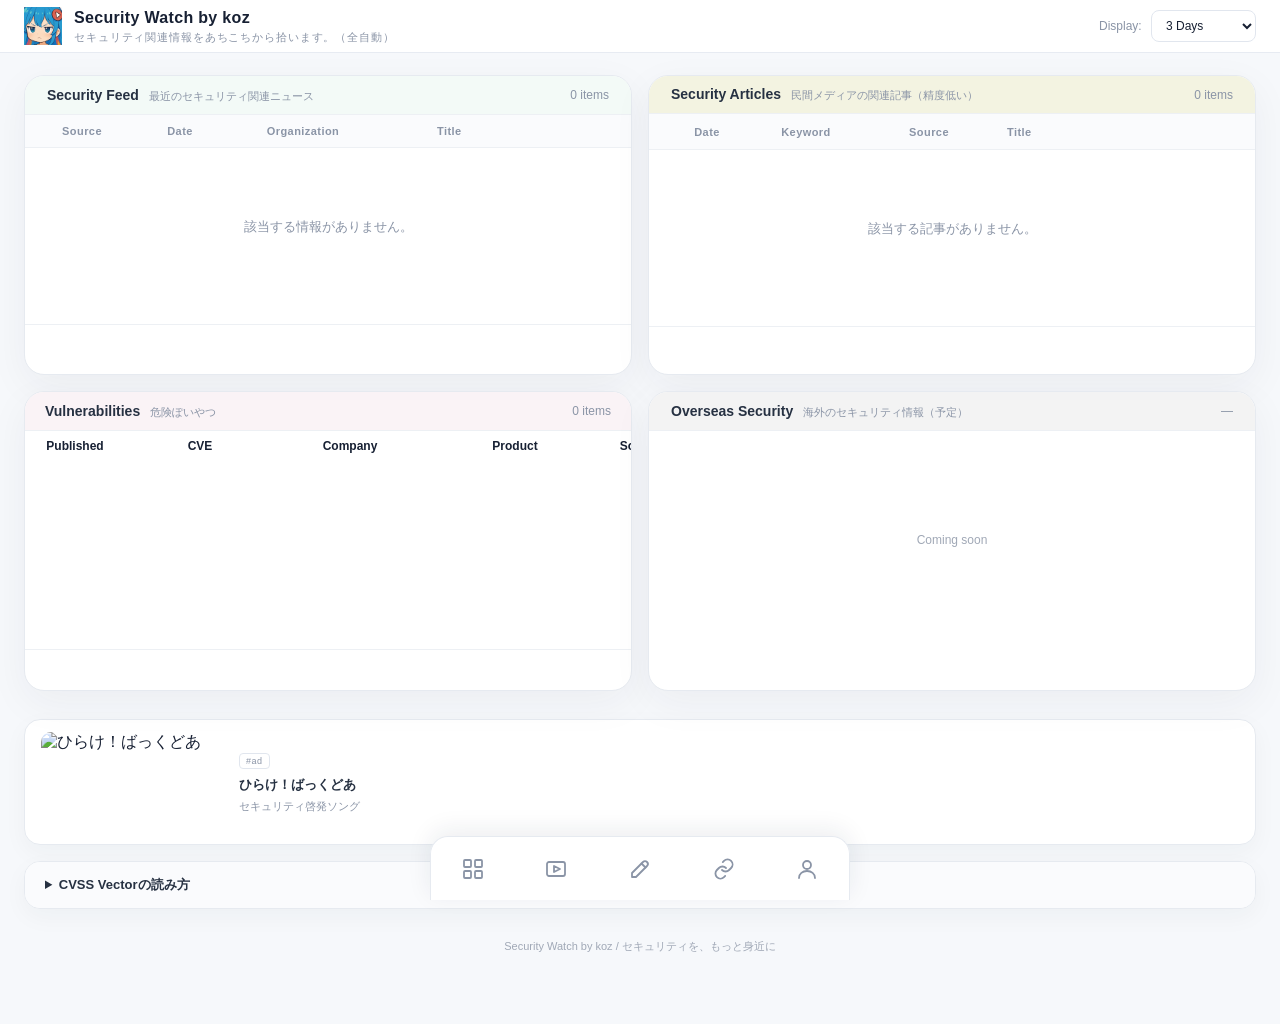
==== commit 24c6babb: "Update index.html" ====
--- a/index.html
+++ b/index.html
@@ -4,7 +4,7 @@
     <meta charset="UTF-8">
     <meta name="viewport" content="width=device-width, initial-scale=1.0">
 
-    <title>Security Watch by koz</title>
+    <title>Dashboard by koz</title>
 
     <link rel="stylesheet" href="css/style.css">
 
@@ -407,1452 +407,16 @@
 
         </section>
 
-        
-        <footer>
-            Security Watch by koz / セキュリティを、もっと身近に
-        </footer>
-
-        <nav class="bottom-nav">
-            <a href="/" aria-label="Dashboard"><svg viewBox="0 0 24 24" aria-hidden="true">
-                <rect x="3" y="3" width="7" height="7" rx="1"/>
-                <rect x="14" y="3" width="7" height="7" rx="1"/>
-                <rect x="3" y="14" width="7" height="7" rx="1"/>
-                <rect x="14" y="14" width="7" height="7" rx="1"/>
-            </svg></a>
-            <a href="/movie.html" aria-label="Movie"><svg viewBox="0 0 24 24" aria-hidden="true">
-                <rect x="3" y="5" width="18" height="14" rx="2"/>
-                <polygon points="10,9 10,15 16,12"/>
-            </svg></a>
-            <a href="/post.html" aria-label="Post"><svg viewBox="0 0 24 24" aria-hidden="true">
-                <path d="M4 20h4L19 9a2.8 2.8 0 0 0-4-4L4 16v4z"/>
-                <path d="M13.5 6.5l4 4"/>
-            </svg></a>
-            <a href="/profile.html" aria-label="Profile"><svg viewBox="0 0 24 24" aria-hidden="true">
-                <circle cx="12" cy="8" r="4"/>
-                <path d="M4 21c0-4.4 3.6-7 8-7s8 2.6 8 7"/>
-            </svg></a>
-            
-        </nav>
+        <div id="bottom-nav"></div>
 
     </div>
 
 </main>
 
-
-<script>
-
-const DATA_DIR = "data";
-
-const ORIGINAL_ADS = [
-    
-    {
-        url: "https://www.youtube.com/watch?v=R5OE7UMDobg",
-        videoId: "R5OE7UMDobg",
-        title: "ひらけ！ばっくどあ",
-        description: "セキュリティ啓発ソング"
-    }
-];
-
-const DISCLOSURES_PER_PAGE_DESKTOP = 5;
-const DISCLOSURES_PER_PAGE_MOBILE = 4;
-const VULNERABILITIES_PER_PAGE = 10;
-const SECURITY_ARTICLES_PER_PAGE_DESKTOP = 4;
-const SECURITY_ARTICLES_PER_PAGE_MOBILE = 6;
-
-function getSecurityArticlesPerPage() {
-
-    return window.innerWidth <= 800
-        ? SECURITY_ARTICLES_PER_PAGE_MOBILE
-        : SECURITY_ARTICLES_PER_PAGE_DESKTOP;
-}
-
-function getDisclosuresPerPage() {
-
-    return window.innerWidth <= 800
-        ? DISCLOSURES_PER_PAGE_MOBILE
-        : DISCLOSURES_PER_PAGE_DESKTOP;
-}
-
-let disclosures = [];
-let securityArticles = [];
-let vulnerabilities = [];
-
-let currentDisclosurePage = 1;
-let currentSecurityArticlesPage = 1;
-let currentVulnerabilityPage = 1;
-
-
-function formatDate(date) {
-
-    const year =
-        date.getFullYear();
-
-    const month =
-        String(
-            date.getMonth() + 1
-        ).padStart(2, "0");
-
-    const day =
-        String(
-            date.getDate()
-        ).padStart(2, "0");
-
-    return `${year}${month}${day}`;
-}
-
-function renderOriginalAd() {
-
-    const container =
-        document.getElementById(
-            "original-ad"
-        );
-
-    if (
-        !container ||
-        ORIGINAL_ADS.length === 0
-    ) {
-        return;
-    }
-
-    const ad =
-        ORIGINAL_ADS[
-            Math.floor(
-                Math.random() *
-                ORIGINAL_ADS.length
-            )
-        ];
-
-    container.innerHTML = `
-
-        <section class="original-ad">
-
-            <a
-                class="original-ad-link"
-                href="${escapeHtml(ad.url)}"
-                target="_blank"
-                rel="noopener noreferrer"
-            >
-
-                <img
-                    class="original-ad-thumbnail"
-                    src="https://img.youtube.com/vi/${escapeHtml(ad.videoId)}/hqdefault.jpg"
-                    alt="${escapeHtml(ad.title)}"
-                >
-
-                <div class="original-ad-content">
-
-                    <div class="original-ad-label">
-                        #ad
-                    </div>
-
-                    <div class="original-ad-title">
-                        ${escapeHtml(ad.title)}
-                    </div>
-
-                    <div class="original-ad-description">
-                        ${escapeHtml(ad.description)}
-                    </div>
-
-                </div>
-
-            </a>
-
-        </section>
-
-    `;
-}
-    
-
-function parseLocalDate(value) {
-
-    if (!value) {
-        return null;
-    }
-
-    const match =
-        String(value).match(
-            /^(\d{4})-(\d{2})-(\d{2})$/
-        );
-
-    if (!match) {
-
-        const date =
-            new Date(value);
-
-        return Number.isNaN(
-            date.getTime()
-        )
-            ? null
-            : date;
-    }
-
-    return new Date(
-        Number(match[1]),
-        Number(match[2]) - 1,
-        Number(match[3])
-    );
-}
-
-function escapeHtml(value) {
-
-    if (
-        value === null ||
-        value === undefined
-    ) {
-        return "";
-    }
-
-    return String(value)
-        .replaceAll("&", "&amp;")
-        .replaceAll("<", "&lt;")
-        .replaceAll(">", "&gt;")
-        .replaceAll('"', "&quot;")
-        .replaceAll("'", "&#039;");
-}
-
-function getDateRange() {
-
-    const days =
-        Number(
-            document.getElementById(
-                "days-select"
-            ).value
-        );
-
-    const end =
-        new Date();
-
-    end.setHours(
-        23,
-        59,
-        59,
-        999
-    );
-
-    const start =
-        new Date(end);
-
-    start.setDate(
-        end.getDate() - days + 1
-    );
-
-    start.setHours(
-        0,
-        0,
-        0,
-        0
-    );
-
-    return {
-        start,
-        end
-    };
-}
-
-function getFilteredVulnerabilities() {
-
-    const {
-        start,
-        end
-    } = getDateRange();
-
-    return vulnerabilities.filter(
-        item => {
-
-            if (!item.last_update) {
-                return false;
-            }
-
-            const date =
-                parseLocalDate(
-                    item.last_update
-                );
-
-            if (!date) {
-                return false;
-            }
-
-            return (
-                date >= start &&
-                date <= end
-            );
-        }
-    );
-}
-
-function sortDisclosures(data) {
-
-    return [...data].sort(
-        (a, b) => {
-
-            const dateA =
-                `${a.date || ""} ${a.time || ""}`;
-
-            const dateB =
-                `${b.date || ""} ${b.time || ""}`;
-
-            return dateB.localeCompare(
-                dateA
-            );
-        }
-    );
-}
-
-function sortSecurityArticles(data) {
-
-    return [...data].sort(
-        (a, b) => {
-
-            const dateA =
-                `${a.date || ""} ${a.time || ""}`;
-
-            const dateB =
-                `${b.date || ""} ${b.time || ""}`;
-
-            return dateB.localeCompare(
-                dateA
-            );
-        }
-    );
-}
-
-function sortVulnerabilities(data) {
-
-    return [...data].sort(
-        (a, b) => {
-
-            return (
-                `${b.last_update || ""}`
-                .localeCompare(
-                    `${a.last_update || ""}`
-                )
-            );
-        }
-    );
-}
-
-async function fetchJson(filename) {
-
-    try {
-
-        const response =
-            await fetch(filename);
-
-        if (!response.ok) {
-
-            console.warn(
-                `Failed to load: ${filename} ` +
-                `(HTTP ${response.status})`
-            );
-
-            return [];
-        }
-
-        const data =
-            await response.json();
-
-        if (!Array.isArray(data)) {
-
-            console.warn(
-                `Invalid JSON format: ${filename}`
-            );
-
-            return [];
-        }
-
-        return data;
-
-    } catch (error) {
-
-        console.warn(
-            `Failed to load: ${filename}`,
-            error
-        );
-
-        return [];
-    }
-}
-
-async function loadData() {
-
-    try {
-
-        const today =
-            new Date();
-
-        const days =
-            Number(
-                document.getElementById(
-                    "days-select"
-                ).value
-            );
-
-
-        const feedRequests = [];
-
-        const otherRequests = [];
-
-
-        for (
-            let i = 0;
-            i < days;
-            i++
-        ) {
-
-            const date =
-                new Date(today);
-
-            date.setDate(
-                today.getDate() - i
-            );
-
-            const dateString =
-                formatDate(date);
-
-
-            const feedFile =
-                `${DATA_DIR}/feed_${dateString}.json`;
-
-            feedRequests.push(
-                fetchJson(feedFile)
-            );
-
-
-
-            const otherFile =
-                `${DATA_DIR}/other_${dateString}.json`;
-
-            otherRequests.push(
-                fetchJson(otherFile)
-            );
-        }
-
-        const vulnerabilityRequest =
-            fetchJson(
-                `${DATA_DIR}/vulnerabilities.json`
-            );
-
-
-        const [
-            feedResults,
-            otherResults,
-            vulnerabilityData
-        ] = await Promise.all([
-            Promise.all(feedRequests),
-            Promise.all(otherRequests),
-            vulnerabilityRequest
-        ]);
-
-        disclosures =
-            feedResults.flat();
-
-        disclosures =
-            sortDisclosures(
-                disclosures
-            );
-
-        securityArticles =
-            otherResults.flat();
-
-
-        securityArticles =
-            sortSecurityArticles(
-                securityArticles
-            );
-
-
-        vulnerabilities =
-            Array.isArray(
-                vulnerabilityData
-            )
-                ? vulnerabilityData
-                : [];
-
-
-        initializeDashboard();
-
-
-    } catch (error) {
-
-        console.error(error);
-
-        document.getElementById(
-            "disclosures"
-        ).innerHTML = `
-
-            <div class="error">
-
-                データを読み込めませんでした。<br>
-
-                ${escapeHtml(
-                    error.message
-                )}
-
-            </div>
-
-        `;
-    }
-}
-
-
-
-function initializeDashboard() {
-
-    renderDisclosures();
-    renderSecurityArticles();
-    renderVulnerabilities();
-    renderOriginalAd();
-}
-
-
-function renderDisclosures() {
-
-    const container =
-        document.getElementById(
-            "disclosures"
-        );
-
-    let filtered = [...disclosures];
-
-    filtered =
-        sortDisclosures(
-            filtered
-        );
-
-
-    document.getElementById(
-        "feed-count"
-    ).textContent =
-        `${filtered.length} items`;
-
-
-    if (
-        filtered.length === 0
-    ) {
-
-        container.innerHTML = `
-            <div class="empty">
-                該当する情報がありません。
-            </div>
-        `;
-
-        renderPagination(
-            "disclosure-pagination",
-            0,
-            currentDisclosurePage,
-            changeDisclosurePage
-        );
-
-        return;
-    }
-
-
-    const perPage =
-        getDisclosuresPerPage();
-    
-    const totalPages =
-        Math.ceil(
-            filtered.length /
-            perPage
-        );
-
-
-    if (
-        currentDisclosurePage >
-        totalPages
-    ) {
-
-        currentDisclosurePage =
-            totalPages;
-    }
-
-
-    const startIndex =
-        (
-            currentDisclosurePage - 1
-        ) *
-        perPage;
-
-
-    const pageItems =
-        filtered.slice(
-            startIndex,
-            startIndex +
-                perPage
-        );
-
-
-    container.innerHTML =
-        pageItems
-            .map(
-                renderDisclosureItem
-            )
-            .join("");
-
-
-    renderPagination(
-        "disclosure-pagination",
-        totalPages,
-        currentDisclosurePage,
-        changeDisclosurePage
-    );
-}
-
-function renderSecurityArticles() {
-
-    const container =
-        document.getElementById(
-            "security-articles"
-        );
-
-    const count =
-        document.getElementById(
-            "security-articles-count"
-        );
-
-
-    let filtered =
-        sortSecurityArticles(
-            securityArticles
-        );
-
-
-    count.textContent =
-        `${filtered.length} items`;
-
-
-    if (
-        filtered.length === 0
-    ) {
-
-        container.innerHTML = `
-            <div class="empty">
-                該当する記事がありません。
-            </div>
-        `;
-
-        renderPagination(
-            "security-articles-pagination",
-            0,
-            currentSecurityArticlesPage,
-            changeSecurityArticlesPage
-        );
-
-        return;
-    }
-
-
-    const perPage =
-        getSecurityArticlesPerPage();
-    
-    const totalPages =
-        Math.ceil(
-            filtered.length /
-            perPage
-        );
-
-    if (
-        currentSecurityArticlesPage >
-        totalPages
-    ) {
-
-        currentSecurityArticlesPage =
-            totalPages;
-    }
-
-
-    const startIndex =
-        (
-            currentSecurityArticlesPage - 1
-        ) *
-        perPage;
-    
-    
-    const pageItems =
-        filtered.slice(
-            startIndex,
-            startIndex +
-                perPage
-        );
-
-
-    container.innerHTML =
-        pageItems
-            .map(
-                renderSecurityArticleItem
-            )
-            .join("");
-
-
-    renderPagination(
-        "security-articles-pagination",
-        totalPages,
-        currentSecurityArticlesPage,
-        changeSecurityArticlesPage
-    );
-}
-
-function renderSecurityArticleItem(item) {
-
-    const date =
-        escapeHtml(
-            item.date
-        );
-
-    const keyword =
-        escapeHtml(
-            item.identifier
-        );
-
-    const source =
-        escapeHtml(
-            item.organization
-        );
-
-    const title =
-        escapeHtml(
-            item.title
-        );
-
-
-    const postText =
-        `${item.title || ""}\n` +
-        `${item.date || ""}\n` +
-        `${item.url || ""}`;
-
-
-    const postUrl =
-        `https://twitter.com/intent/tweet?text=` +
-        encodeURIComponent(
-            postText
-        );
-
-
-    const titleHtml =
-        item.url
-        ? `
-            <a
-                href="${escapeHtml(item.url)}"
-                target="_blank"
-                rel="noopener noreferrer"
-                title="記事を開く"
-            >
-                ${title}
-            </a>
-        `
-        : title;
-
-
-    return `
-
-        <article class="security-article-item">
-
-            <div class="security-article-date">
-                ${date}
-            </div>
-
-
-            <div>
-                ${
-                    keyword
-                    ? `
-                        <span class="security-article-identifier">
-                            ${keyword}
-                        </span>
-                    `
-                    : "—"
-                }
-            </div>
-
-
-            <div class="security-article-source">
-                ${source}
-            </div>
-
-
-            <div class="security-article-title">
-                ${titleHtml}
-            </div>
-
-
-            <div class="security-article-actions">
-
-                <a
-                    class="link"
-                    href="${postUrl}"
-                    target="_blank"
-                    rel="noopener noreferrer"
-                    title="Xに投稿"
-                >
-                    𝕏
-                </a>
-
-            </div>
-
-        </article>
-
-    `;
-}
-function changeSecurityArticlesPage(page) {
-
-    currentSecurityArticlesPage =
-        page;
-
-    renderSecurityArticles();
-}
-
-function renderDisclosureItem(item) {
-
-    const title =
-        escapeHtml(
-            item.title
-        );
-
-    const titleHtml =
-    item.url
-    ? `
-        <a
-            href="${escapeHtml(item.url)}"
-            target="_blank"
-            rel="noopener noreferrer"
-            title="記事を開く"
-        >
-            ${title}
-        </a>
-    `
-    : title;
-
-    const organization =
-        escapeHtml(
-            item.organization
-        );
-
-    const identifier =
-        escapeHtml(
-            item.identifier
-        );
-
-    const source =
-        escapeHtml(
-            item.source
-        );
-
-
-    let postText = "";
-
-
-    if (
-        item.source === "適時開示"
-    ) {
-
-        postText =
-            `[${item.organization}] ` +
-            `${item.title}\n` +
-            `${item.date}\n` +
-            `${item.url || ""}`;
-
-    } else if (
-        item.source === "CISA KEV"
-    ) {
-
-        postText =
-            `[${item.identifier}] KEVC: ` +
-            `${item.title}\n` +
-            `${item.date}\n` +
-            `${item.url || ""}`;
-
-    } else if (
-        item.source === "IPA"
-    ) {
-
-        postText =
-            `[IPA] ` +
-            `${item.title}\n` +
-            `${item.date}\n` +
-            `${item.url || ""}`;
-
-    } else if (
-        item.source === "Web"
-    ) {
-
-        postText =
-            `${item.title}\n` +
-            `${item.date}\n` +
-            `${item.url || ""}`;
-    }
-
-
-    const postUrl =
-        `https://twitter.com/intent/tweet?text=` +
-        encodeURIComponent(
-            postText
-        );
-
-
-
-
-    return `
-
-        <article class="item">
-
-            <div class="source">
-                ${source}
-            </div>
-
-
-            <div class="time">
-                ${escapeHtml(item.date)}
-                ${
-                    item.time
-                    ? ` ${escapeHtml(item.time)}`
-                    : ""
-                }
-            </div>
-
-
-            <div class="company">
-            
-                ${
-                    identifier
-                    ? `
-                        <span class="code">
-                            ${identifier}
-                        </span>
-                        &nbsp;
-                    `
-                    : ""
-                }
-            
-                ${organization}
-            
-            </div>
-
-
-            <div class="title">
-                ${titleHtml}
-            </div>
-
-            <div class="actions">
-            
-                <a
-                    class="link"
-                    href="${postUrl}"
-                    target="_blank"
-                    rel="noopener noreferrer"
-                    title="Xに投稿"
-                >
-                    𝕏
-                </a>
-            
-            </div>
-
-        </article>
-
-    `;
-}
-
-
-function renderVulnerabilities() {
-
-    const container =
-        document.getElementById(
-            "vulnerabilities"
-        );
-
-    const count =
-        document.getElementById(
-            "vulnerability-table-count"
-        );
-
-
-    let filtered =
-        getFilteredVulnerabilities();
-
-
-    filtered =
-        sortVulnerabilities(
-            filtered
-        );
-
-
-    count.textContent =
-        `${filtered.length} items`;
-
-
-    if (
-        filtered.length === 0
-    ) {
-
-        container.innerHTML = `
-            <tr>
-
-                <td
-                    colspan="8"
-                    class="vulnerability-empty"
-                >
-                    該当する脆弱性情報がありません。
-                </td>
-
-            </tr>
-        `;
-
-        renderPagination(
-            "vulnerability-pagination",
-            0,
-            currentVulnerabilityPage,
-            changeVulnerabilityPage
-        );
-
-        return;
-    }
-
-
-    const totalPages =
-        Math.ceil(
-            filtered.length /
-            VULNERABILITIES_PER_PAGE
-        );
-
-
-    if (
-        currentVulnerabilityPage >
-        totalPages
-    ) {
-
-        currentVulnerabilityPage =
-            totalPages;
-    }
-
-
-    const startIndex =
-        (
-            currentVulnerabilityPage - 1
-        ) *
-        VULNERABILITIES_PER_PAGE;
-
-
-    const pageItems =
-        filtered.slice(
-            startIndex,
-            startIndex +
-                VULNERABILITIES_PER_PAGE
-        );
-
-
-    container.innerHTML =
-        pageItems
-            .map(
-                renderVulnerabilityItem
-            )
-            .join("");
-
-
-    renderPagination(
-        "vulnerability-pagination",
-        totalPages,
-        currentVulnerabilityPage,
-        changeVulnerabilityPage
-    );
-}
-
-
-function renderVulnerabilityItem(item) {
-
-    const cve =
-        escapeHtml(
-            item.cve
-        );
-
-    const company =
-        escapeHtml(
-            item.company
-        );
-
-    const product =
-        escapeHtml(
-            item.product
-        );
-
-    const kev =
-        escapeHtml(
-            item.kev
-        );
-
-    const published =
-        escapeHtml(
-            item.published
-        );
-
-    const cvssVector =
-        formatCvssVector(
-            item.cvss_vector
-        );
-    
-    const epss =
-        item.epss_current !== null &&
-        item.epss_current !== undefined
-            ? (
-                Number(
-                    item.epss_current
-                ) * 100
-            ).toFixed(2) + "%"
-            : "—";
-    
-    
-    const cvss =
-        item.cvss !== null &&
-        item.cvss !== undefined
-            ? Number(
-                item.cvss
-            ).toFixed(1)
-            : "—";
-
-
-    const epssClass =
-        item.epss_current !== null &&
-        item.epss_current !== undefined
-            ? getEpssClass(
-                Number(item.epss_current)
-            )
-            : "";
-
-
-    const cvssClass =
-        item.cvss !== null &&
-        item.cvss !== undefined
-            ? getCvssClass(
-                Number(item.cvss)
-            )
-            : "";
-
-
-    return `
-
-        <tr>
-    
-            <td>
-                <span class="vulnerability-date">
-                    ${published}
-                </span>
-            </td>
-    
-            <td>
-                <span class="vulnerability-cve">
-                    ${cve}
-                </span>
-            </td>
-    
-            <td>
-                <span class="vulnerability-company">
-                    ${company}
-                </span>
-            </td>
-    
-            <td>
-                <span class="vulnerability-product">
-                    ${product}
-                </span>
-            </td>
-    
-            <td>
-                ${
-                    kev === "あり"
-                    ? `
-                        <span class="kev-badge">
-                            KEV
-                        </span>
-                    `
-                    : "—"
-                }
-            </td>
-    
-            <td>
-                <span class="epss-value ${epssClass}">
-                    ${epss}
-                </span>
-            </td>
-    
-            <td>
-                <span class="cvss-value ${cvssClass}">
-                    ${cvss}
-                </span>
-            </td>
-            
-
-            <td>
-                <span class="vulnerability-cvss-vector">
-                    ${cvssVector || "—"}
-                </span>
-            </td>
-    
-        </tr>
-    
-    `;
-}
-
-
-function getEpssClass(value) {
-
-    if (value >= 0.20) {
-        return "epss-danger";
-    }
-
-    if (value >= 0.10) {
-        return "epss-warning";
-    }
-
-    return "";
-}
-
-
-function getCvssClass(value) {
-
-    if (value >= 9.0) {
-        return "cvss-danger";
-    }
-
-    if (value >= 7.0) {
-        return "cvss-warning";
-    }
-
-    return "";
-}
-
-    function formatCvssVector(vector) {
-
-        if (!vector) {
-            return "—";
-        }
-    
-        return escapeHtml(vector)
-    
-            // 攻撃経路
-            .replace(
-                /AV:N/g,
-                '<strong class="cvss-danger-text">AV:N</strong>'
-            )
-    
-            // 攻撃の複雑さ
-            .replace(
-                /AC:L/g,
-                '<strong class="cvss-danger-text">AC:L</strong>'
-            )
-
-            // 攻撃要件
-            .replace(
-                /AT:N/g,
-                '<strong class="cvss-danger-text">AT:N</strong>'
-            )
-    
-            // 必要な権限
-            .replace(
-                /PR:N/g,
-                '<strong class="cvss-danger-text">PR:N</strong>'
-            )
-    
-            // ユーザー操作
-            .replace(
-                /UI:N/g,
-                '<strong class="cvss-danger-text">UI:N</strong>'
-            )
-    
-            // 機密性
-            // C:H が AC:H の中の文字列としてマッチしないようにする
-            .replace(
-                /(^|\/)C:H(?=\/|$)/g,
-                '$1<strong class="cvss-danger-text">C:H</strong>'
-            )
-    
-            // 完全性
-            .replace(
-                /(^|\/)I:H(?=\/|$)/g,
-                '$1<strong class="cvss-danger-text">I:H</strong>'
-            )
-    
-            // 可用性
-            .replace(
-                /(^|\/)A:H(?=\/|$)/g,
-                '$1<strong class="cvss-danger-text">A:H</strong>'
-            );
-        }
-
-
-function renderPagination(
-    containerId,
-    totalPages,
-    currentPage,
-    changePage
-) {
-
-    const container =
-        document.getElementById(
-            containerId
-        );
-
-
-    if (
-        totalPages <= 1
-    ) {
-
-        container.innerHTML = "";
-
-        return;
-    }
-
-
-    const pages = [];
-
-    pages.push(1);
-
-    let start =
-        Math.max(
-            2,
-            currentPage - 2
-        );
-
-    let end =
-        Math.min(
-            totalPages - 1,
-            currentPage + 2
-        );
-
-
-    if (
-        currentPage <= 3
-    ) {
-
-        start = 2;
-
-        end =
-            Math.min(
-                totalPages - 1,
-                5
-            );
-    }
-
-    if (
-        currentPage >=
-        totalPages - 2
-    ) {
-
-        start =
-            Math.max(
-                2,
-                totalPages - 4
-            );
-
-        end =
-            totalPages - 1;
-    }
-
-    if (start > 2) {
-
-        pages.push("ellipsis");
-    }
-
-    for (
-        let page = start;
-        page <= end;
-        page++
-    ) {
-
-        pages.push(page);
-    }
-
-    if (
-        end <
-        totalPages - 1
-    ) {
-
-        pages.push("ellipsis");
-    }
-
-    if (
-        totalPages > 1
-    ) {
-
-        pages.push(totalPages);
-    }
-
-    let html = "";
-
-
-    pages.forEach(
-        page => {
-
-            if (
-                page === "ellipsis"
-            ) {
-
-                html += `
-                    <span class="pagination-ellipsis">
-                        ...
-                    </span>
-                `;
-
-                return;
-            }
-
-
-            html += `
-
-                <button
-                    class="page-button ${
-                        page === currentPage
-                            ? "active"
-                            : ""
-                    }"
-                    onclick="${changePage.name}(${page})"
-                >
-                    ${page}
-                </button>
-
-            `;
-        }
-    );
-
-
-    container.innerHTML =
-        html;
-}
-
-
-function changeDisclosurePage(page) {
-
-    currentDisclosurePage =
-        page;
-
-    renderDisclosures();
-}
-
-
-function changeVulnerabilityPage(page) {
-
-    currentVulnerabilityPage =
-        page;
-
-    renderVulnerabilities();
-}
-
-
-document
-    .getElementById("days-select")
-    .addEventListener(
-        "change",
-        () => {
-
-            currentDisclosurePage = 1;
-            currentSecurityArticlesPage = 1;
-            currentVulnerabilityPage = 1;
-
-            loadData();
-        }
-    );
-    
-
-loadData();
-
-</script>
+<script src="js/menu.js"></script>
+<script src="js/dashboard.js"></script>
+
+
 
 </body>
 </html>
--- a/css/style.css
+++ b/css/style.css
@@ -1001,6 +1001,48 @@
     color: #172033;
 }
 
+.movie-list {
+    width: 100%;
+}
+
+.movie-item {
+    display: grid;
+    grid-template-columns: 1.5fr 1fr;
+    gap: 24px;
+    padding: 20px;
+    background: #fff;
+    border: 1px solid #e6eaf0;
+    border-radius: 16px;
+    margin-bottom: 20px;
+}
+
+.movie-container {
+    width: 100%;
+    aspect-ratio: 16 / 9;
+}
+
+.movie-container iframe {
+    width: 100%;
+    height: 100%;
+    border: 0;
+    border-radius: 12px;
+}
+
+.movie-description {
+    padding: 8px 4px;
+}
+
+.movie-description h2 {
+    margin: 0 0 12px;
+    font-size: 20px;
+}
+
+.movie-description p {
+    margin: 0;
+    line-height: 1.8;
+    color: #5f6b7a;
+}
+
 /* Mobile */
 
 @media (max-width: 800px) {
@@ -1498,5 +1540,13 @@
     .original-ad-description {
         font-size: 9px;
     }
-
-}
+    
+    .movie-item {
+        grid-template-columns: 1fr;
+        gap: 16px;
+        padding: 16px;
+    }
+
+
+
+}
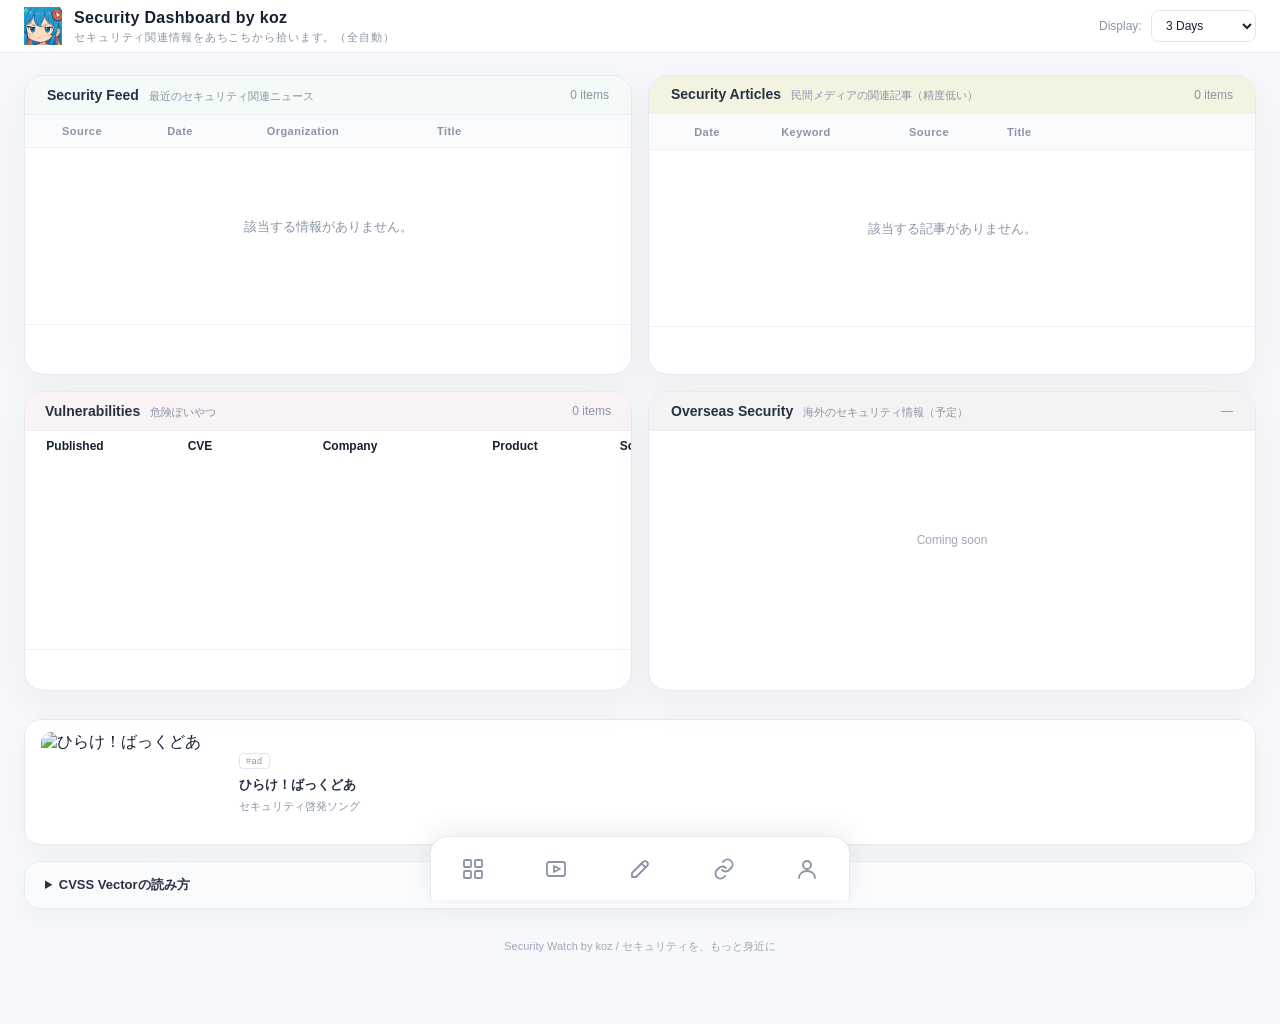
==== commit 544b63da: "Update index.html" ====
--- a/index.html
+++ b/index.html
@@ -4,7 +4,7 @@
     <meta charset="UTF-8">
     <meta name="viewport" content="width=device-width, initial-scale=1.0">
 
-    <title>Dashboard by koz</title>
+    <title>Security Dashboard by koz</title>
 
     <link rel="stylesheet" href="css/style.css">
 
@@ -22,7 +22,7 @@
             <div class="brand-text">
 
                 <div class="brand-title">
-                    Security Watch by koz
+                    Security Dashboard by koz
                 </div>
 
                 <div class="brand-subtitle">
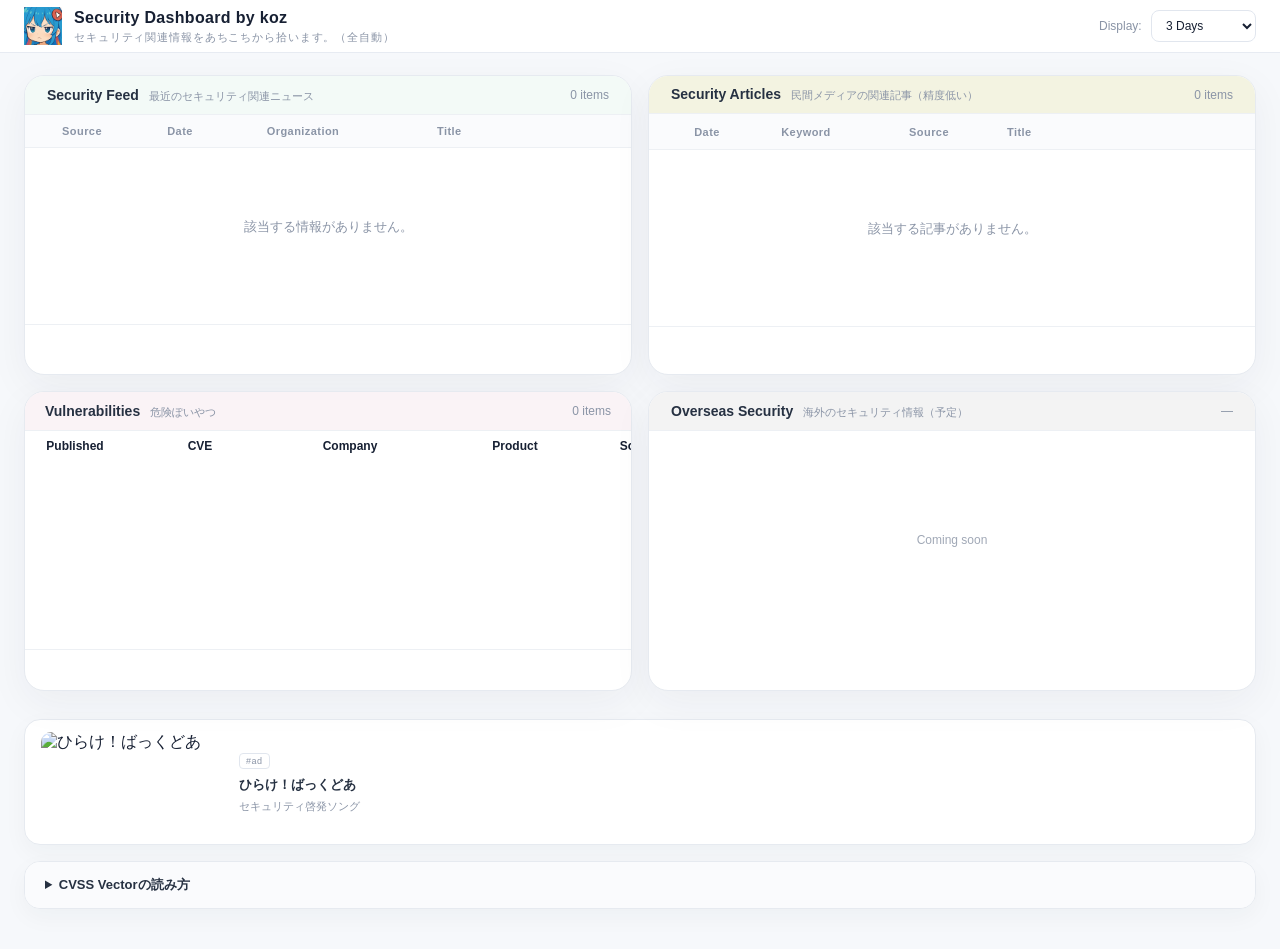
==== commit 55928ddc: "Update index.html" ====
--- a/index.html
+++ b/index.html
@@ -407,8 +407,6 @@
 
         </section>
 
-        <div id="bottom-nav"></div>
-
     </div>
 
 </main>
@@ -416,7 +414,7 @@
 <script src="js/menu.js"></script>
 <script src="js/dashboard.js"></script>
 
-
+<div id="bottom-nav"></div>
 
 </body>
 </html>
--- a/css/style.css
+++ b/css/style.css
@@ -5,6 +5,9 @@
 
 body {
     margin: 0;
+    min-height: 100vh;
+    display: flex;
+    flex-direction: column;
     background: #f6f8fb;
     color: #172033;
     font-family:
@@ -107,8 +110,8 @@
 }
 
 /* Main */
-
 main {
+    flex: 1;
     padding: 22px 0 40px;
 }
 
@@ -867,10 +870,30 @@
 /* Footer */
 
 footer {
-    padding: 30px 0;
-    color: #a0a8b6;
+    position: relative;
+    margin-top: 80px;
+    padding: 50px 0 30px;
+    background: #dff6ff;
+    color: #7aa5b5;
     font-size: 11px;
     text-align: center;
+}
+
+footer::before {
+    content: "";
+    position: absolute;
+    top: -30px;
+    left: 0;
+    width: 100%;
+    height: 50px;
+    background:
+        radial-gradient(circle at 10% 100%, #dff6ff 0 28px, transparent 29px),
+        radial-gradient(circle at 25% 100%, #dff6ff 0 22px, transparent 23px),
+        radial-gradient(circle at 40% 100%, #dff6ff 0 30px, transparent 31px),
+        radial-gradient(circle at 55% 100%, #dff6ff 0 22px, transparent 23px),
+        radial-gradient(circle at 70% 100%, #dff6ff 0 30px, transparent 31px),
+        radial-gradient(circle at 85% 100%, #dff6ff 0 23px, transparent 24px),
+        linear-gradient(#dff6ff, #dff6ff);
 }
 
 /* Ad */
@@ -1002,39 +1025,42 @@
 }
 
 .movie-list {
-    width: 100%;
+    max-width: 900px;
+    margin: 0 auto;
 }
 
 .movie-item {
-    display: grid;
-    grid-template-columns: 1.5fr 1fr;
+    display: flex;
+    align-items: center;
     gap: 24px;
     padding: 20px;
-    background: #fff;
+    margin-bottom: 16px;
+    background: #ffffff;
     border: 1px solid #e6eaf0;
-    border-radius: 16px;
-    margin-bottom: 20px;
+    border-radius: 20px;
+    box-shadow: 0 12px 40px rgba(30, 41, 59, 0.05);
 }
 
 .movie-container {
+    flex: 0 0 400px;
+}
+
+.movie-container iframe {
     width: 100%;
     aspect-ratio: 16 / 9;
-}
-
-.movie-container iframe {
-    width: 100%;
-    height: 100%;
-    border: 0;
-    border-radius: 12px;
-}
-
-.movie-description {
-    padding: 8px 4px;
+    display: block;
 }
 
 .movie-description h2 {
     margin: 0 0 12px;
-    font-size: 20px;
+    font-size: 16px;
+}
+
+.movie-description p {
+    margin: 0;
+    font-size: 12px;
+    line-height: 1.8;
+    color: #5f6b7a;
 }
 
 .movie-description p {
@@ -1542,11 +1568,14 @@
     }
     
     .movie-item {
-        grid-template-columns: 1fr;
-        gap: 16px;
-        padding: 16px;
-    }
-
-
-
-}
+        flex-direction: column;
+    }
+
+    .movie-container {
+        width: 100%;
+        flex: none;
+    }
+
+
+
+}
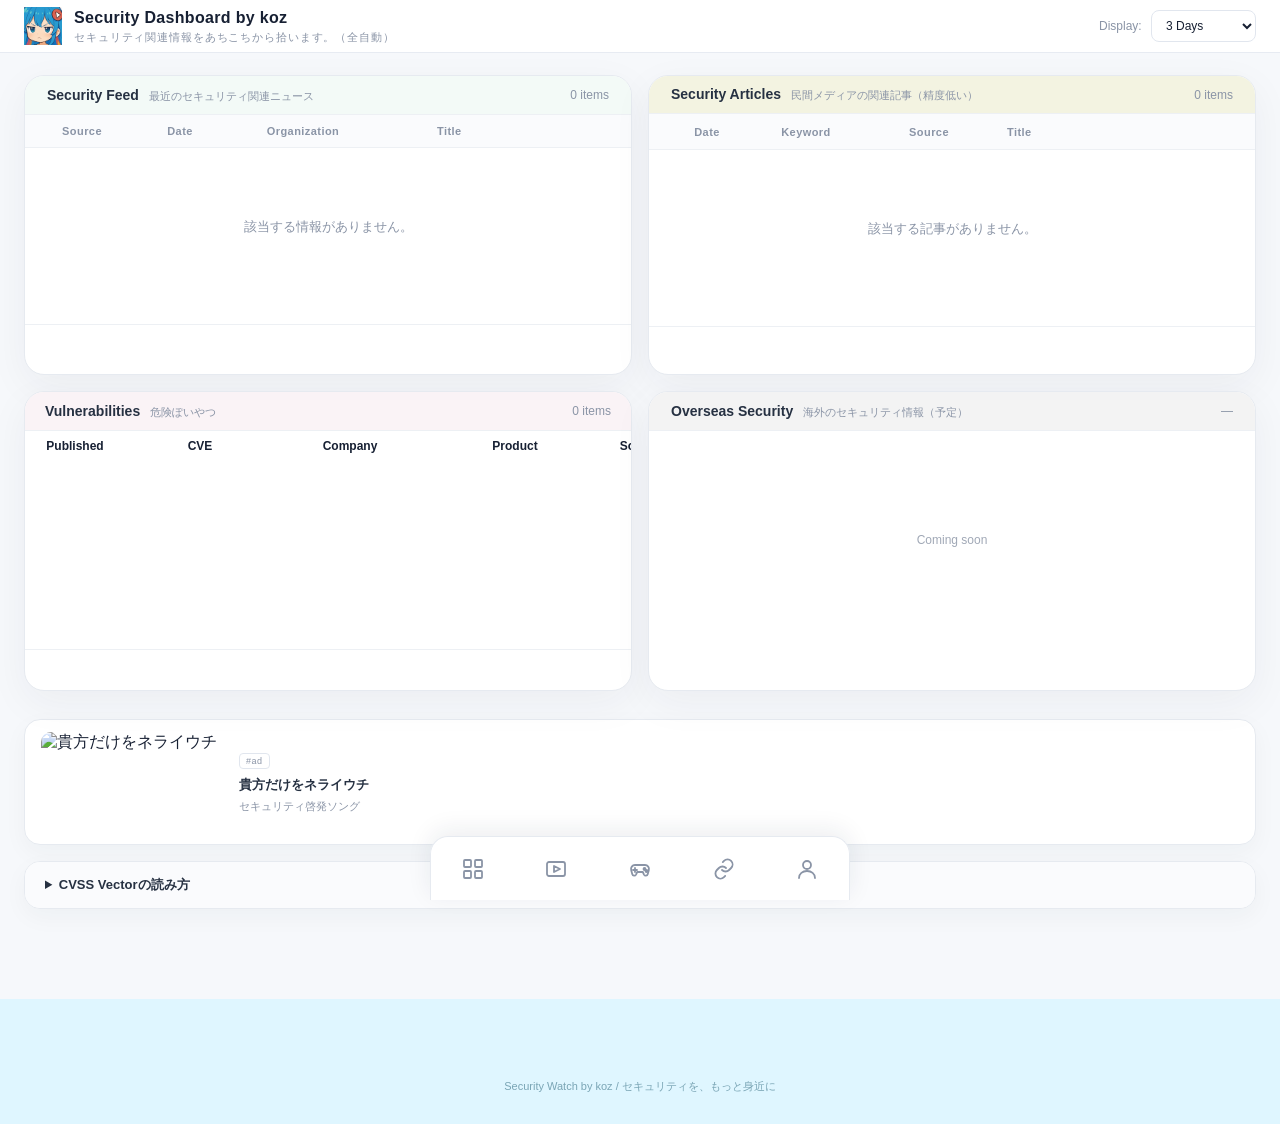
==== commit fe684190: "Update index.html" ====
--- a/index.html
+++ b/index.html
@@ -411,10 +411,11 @@
 
 </main>
 
+<div id="bottom-nav"></div>
+
+
 <script src="js/menu.js"></script>
 <script src="js/dashboard.js"></script>
 
-<div id="bottom-nav"></div>
-
 </body>
 </html>
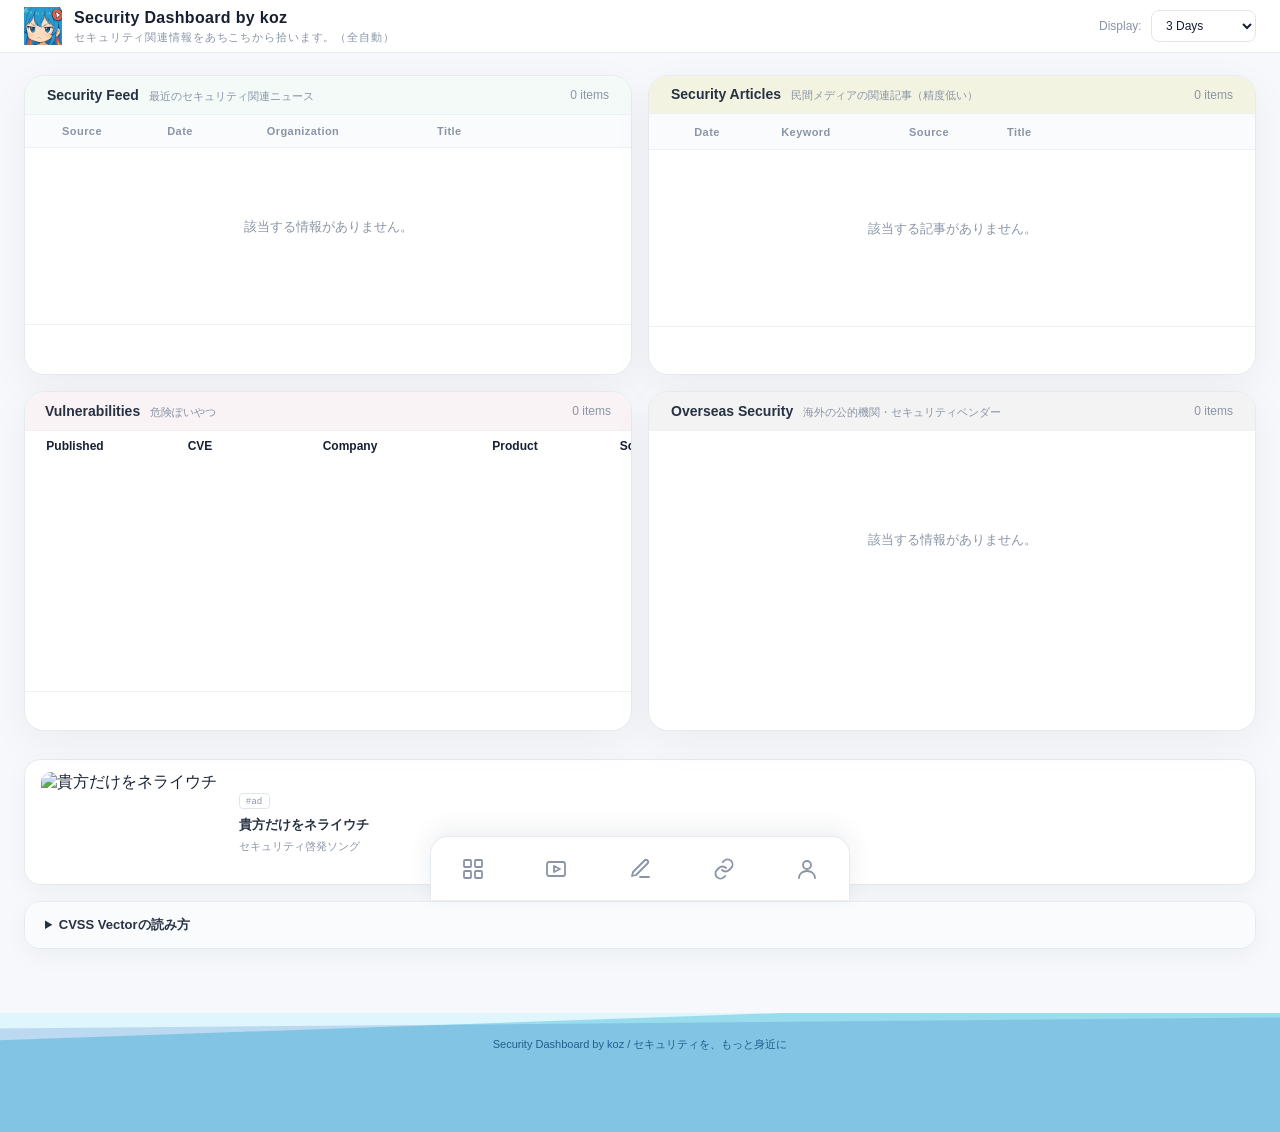
==== commit b499aa1c: "Add RSS security source collection and overseas panel" ====
--- a/index.html
+++ b/index.html
@@ -231,19 +231,19 @@
                         </div>
 
                         <div class="oversea-subtitle">
-                            海外のセキュリティ情報（予定）
-                        </div>
-
-                    </div>
-
-                    <div class="oversea-count">
+                            海外の公的機関・セキュリティベンダー
+                        </div>
+
+                    </div>
+
+                    <div class="oversea-count" id="oversea-count">
                         —
                     </div>
 
                 </div>
 
-                <div class="oversea-body">
-                    Coming soon
+                <div class="oversea-body" id="oversea-items">
+                    <div class="loading">データを読み込んでいます...</div>
                 </div>
 
             </section>
--- a/css/style.css
+++ b/css/style.css
@@ -92,6 +92,19 @@
     text-transform: uppercase;
 }
 
+.profile-mark {
+    width: 58px;
+    height: 58px;
+    display: flex;
+    align-items: center;
+    justify-content: center;
+    flex-shrink: 0;
+    background: #172033;
+    color: #48e0dc;
+    font-size: 24px;
+    font-weight: 800;
+}
+
 .display-info {
     font-size: 12px;
     color: #8a94a6;
@@ -156,13 +169,6 @@
     display: flex;
     align-items: baseline;
     gap: 10px;
-}
-
-.feed-subtitle {
-    margin-top: 0;
-    font-size: 11px;
-    font-weight: 500;
-    color: #8a94a6;
 }
 
 .feed-title {
@@ -470,7 +476,7 @@
 
 .vulnerability-section {
     margin-top: 0;
-    height: 300px;
+    height: 340px;
     background: #ffffff;
     border: 1px solid #e6eaf0;
     border-radius: 20px;
@@ -512,7 +518,7 @@
 }
 
 .vulnerability-table-wrapper {
-    height: 218px;
+    height: 260px;
     overflow-x: auto;
     overflow-y: hidden;
 }
@@ -613,7 +619,7 @@
 
 /* Oversea? */
 .oversea-section {
-    height: 300px;
+    height: 340px;
     background: #ffffff;
     border: 1px solid #e6eaf0;
     border-radius: 20px;
@@ -690,11 +696,6 @@
     border-bottom: 1px solid #edf0f4;
 }
 
-.cvss-vector-columns {
-    padding: 18px 20px 20px;
-}
-
-
 
 .epss-value,
 .cvss-value {
@@ -770,6 +771,7 @@
     display: grid;
     grid-template-columns: 1fr 1fr;
     gap: 40px;
+    padding: 18px 20px 20px;
 }
 
 .cvss-version {
@@ -784,27 +786,6 @@
     padding-bottom: 6px;
     border-bottom: 1px solid #e6eaf0;
 }
-
-.cvss-vector-description {
-    font-size: 11px;
-    line-height: 1.8;
-    color: #687386;
-}
-
-.cvss-vector-description p {
-    margin: 0 0 4px;
-}
-
-.cvss-vector-description strong {
-    color: #172033;
-    font-weight: 700;
-}
-
-.cvss-danger-text {
-    color: #EF4444;
-    font-weight: 800;
-}
-
 
 /* Pagination */
 
@@ -871,29 +852,37 @@
 
 footer {
     position: relative;
-    margin-top: 80px;
-    padding: 50px 0 30px;
+    margin-top: 24px;
+    padding: 24px 0 80px;
     background: #dff6ff;
-    color: #7aa5b5;
+    color: #030a3e;
     font-size: 11px;
     text-align: center;
+    overflow: hidden;
 }
 
 footer::before {
     content: "";
     position: absolute;
-    top: -30px;
-    left: 0;
-    width: 100%;
-    height: 50px;
-    background:
-        radial-gradient(circle at 10% 100%, #dff6ff 0 28px, transparent 29px),
-        radial-gradient(circle at 25% 100%, #dff6ff 0 22px, transparent 23px),
-        radial-gradient(circle at 40% 100%, #dff6ff 0 30px, transparent 31px),
-        radial-gradient(circle at 55% 100%, #dff6ff 0 22px, transparent 23px),
-        radial-gradient(circle at 70% 100%, #dff6ff 0 30px, transparent 31px),
-        radial-gradient(circle at 85% 100%, #dff6ff 0 23px, transparent 24px),
-        linear-gradient(#dff6ff, #dff6ff);
+    top: 5px;
+    left: -5%;
+    width: 110%;
+    height: 170px;
+    background: rgba(65, 189, 217, 0.45);
+    transform: rotate(-2deg);
+    pointer-events: none;
+}
+
+footer::after {
+    content: "";
+    position: absolute;
+    top: 10px;
+    left: -5%;
+    width: 110%;
+    height: 160px;
+    background: rgba(43, 99, 184, 0.2);
+    transform: rotate(-0.5deg);
+    pointer-events: none;
 }
 
 /* Ad */
@@ -1042,7 +1031,7 @@
 }
 
 .movie-container {
-    flex: 0 0 400px;
+    flex: 0 0 300px;
 }
 
 .movie-container iframe {
@@ -1063,11 +1052,236 @@
     color: #5f6b7a;
 }
 
-.movie-description p {
+
+/* Security Links */
+
+.link-filters {
+    display: grid;
+    grid-template-columns: 120px minmax(0, 1fr);
+    gap: 16px;
+    margin-bottom: 12px;
+}
+
+.link-filter-section {
+    min-width: 0;
+}
+
+.link-filter-section:nth-child(1) .link-tag-filters {
+    display: grid;
+    grid-template-columns: repeat(2, max-content);
+    gap: 5px;
+    align-items: start;
+}
+
+.link-filter-section:nth-child(2) .link-tag-filters {
+    display: flex;
+    flex-wrap: wrap;
+    gap: 5px;
+    align-items: flex-start;
+}
+
+
+.link-filter-section h3 {
     margin: 0;
-    line-height: 1.8;
-    color: #5f6b7a;
-}
+    font-size: 12px;
+    font-weight: 700;
+    color: #687386;
+}
+
+
+.link-tag-filter {
+    padding: 4px 9px;
+}
+
+.link-filter-controls {
+    display: flex;
+    justify-content: flex-end;
+    margin-top: 4px;
+}
+
+.link-filter-clear {
+    padding: 3px 0;
+    border: none;
+    background: transparent;
+    color: #8a94a6;
+    font-size: 11px;
+    cursor: pointer;
+}
+
+.link-filter-clear:hover {
+    color: #172033;
+    text-decoration: underline;
+}
+
+.link-filter-clear:focus-visible {
+    outline: 2px solid #2563eb;
+    outline-offset: 3px;
+}
+
+.link-search {
+    display: block;
+    width: 100%;
+    max-width: 480px;
+    height: 40px;
+    margin: 0 0 10px;
+    padding: 0 12px;
+    border: 1px solid #e1e6ee;
+    border-radius: 8px;
+    background: #ffffff;
+    color: #172033;
+    font-size: 13px;
+}
+
+.link-count {
+    margin: 0 0 10px;
+    color: #8a94a6;
+    font-size: 12px;
+}
+
+.link-table-wrapper {
+    width: 100%;
+    overflow-x: auto;
+    border: 1px solid #e6eaf0;
+    border-radius: 12px;
+    background: #ffffff;
+}
+
+.link-table {
+    width: 1000px;
+    height: 64px;
+    table-layout: fixed;
+    border-collapse: collapse;
+    font-size: 12px;
+}
+
+.link-table th:nth-child(1),
+.link-table td:nth-child(1) {
+    width: 620px;
+}
+
+.link-table th:nth-child(2),
+.link-table td:nth-child(2) {
+    width: 140px;
+}
+
+.link-table th:nth-child(3),
+.link-table td:nth-child(3) {
+    width: 60px;
+}
+
+.link-table th:nth-child(4),
+.link-table td:nth-child(4) {
+    width: 320px;
+}
+
+.link-table th:nth-child(5),
+.link-table td:nth-child(5) {
+    width: 110px;
+}
+
+.link-table th,
+.link-table td {
+    padding: 12px 14px;
+    border-bottom: 1px solid #edf0f4;
+    text-align: left;
+    vertical-align: middle;
+}
+
+.link-table th {
+    background: #fafbfd;
+    color: #687386;
+    font-size: 11px;
+    font-weight: 700;
+    white-space: nowrap;
+}
+
+.link-table td {
+    overflow: hidden;
+    height: 64px;
+}
+
+.link-table td:first-child {
+    line-height: 1.6;
+}
+
+.link-table td:first-child a {
+    display: block;
+    overflow: hidden;
+    white-space: nowrap;
+    text-overflow: ellipsis;
+    color: #1769aa;
+    font-weight: 600;
+}
+
+.link-table td:first-child a:hover {
+    text-decoration: underline;
+}
+
+.link-tags {
+    overflow: hidden;
+    white-space: nowrap;
+}
+
+.link-tag {
+    display: inline-block;
+    margin: 2px 4px 2px 0;
+    padding: 3px 8px;
+    border-radius: 6px;
+    background: #e8f4ff;
+    color: #245a82;
+    font-size: 10px;
+    line-height: 1.5;
+    white-space: nowrap;
+}
+
+.link-date {
+    color: #687386;
+    white-space: nowrap;
+}
+
+.link-description {
+    display: block;
+    margin-top: 4px;
+    color: #687386;
+    font-size: 11px;
+    line-height: 1.5;
+    white-space: nowrap;
+    overflow: hidden;
+    text-overflow: ellipsis;
+}
+
+.link-tag-filters {
+    display: flex;
+    flex-wrap: wrap;
+    gap: 6px;
+    margin: 10px 0;
+}
+
+.link-tag-filter {
+    padding: 5px 10px;
+    border: 1px solid #cbd5e1;
+    border-radius: 16px;
+    background: #fff;
+    color: #334155;
+    font-size: 11px;
+    cursor: pointer;
+}
+
+.link-tag-filter:hover {
+    background: #f1f5f9;
+}
+
+.link-tag-filter.is-selected {
+    background: #2563eb;
+    border-color: #2563eb;
+    color: #fff;
+}
+
+.link-tag-filter:focus-visible {
+    outline: 2px solid #2563eb;
+    outline-offset: 2px;
+}
+
 
 /* Mobile */
 
@@ -1566,6 +1780,15 @@
     .original-ad-description {
         font-size: 9px;
     }
+
+    .link-table {
+        min-width: 680px;
+    }
+
+    .link-table th,
+    .link-table td {
+        padding: 10px;
+    }
     
     .movie-item {
         flex-direction: column;
@@ -1575,7 +1798,27 @@
         width: 100%;
         flex: none;
     }
-
-
-
-}
+    .link-filters {
+        grid-template-columns: 50px minmax(0, 1fr);
+    }
+
+    .link-filter-section:nth-child(1) .link-tag-filters {
+        grid-template-columns: minmax(0, 1fr);
+    }
+
+    .link-filter-section:nth-child(2) .link-tag-filters {
+        display: flex;
+        flex-flow: row wrap;
+        gap: 5px;
+    }
+
+    .link-filter-section h3 {
+        font-size: 11px;
+    }
+
+    .link-tag-filter {
+        padding: 4px 7px;
+        font-size: 10px;
+    }
+
+}
